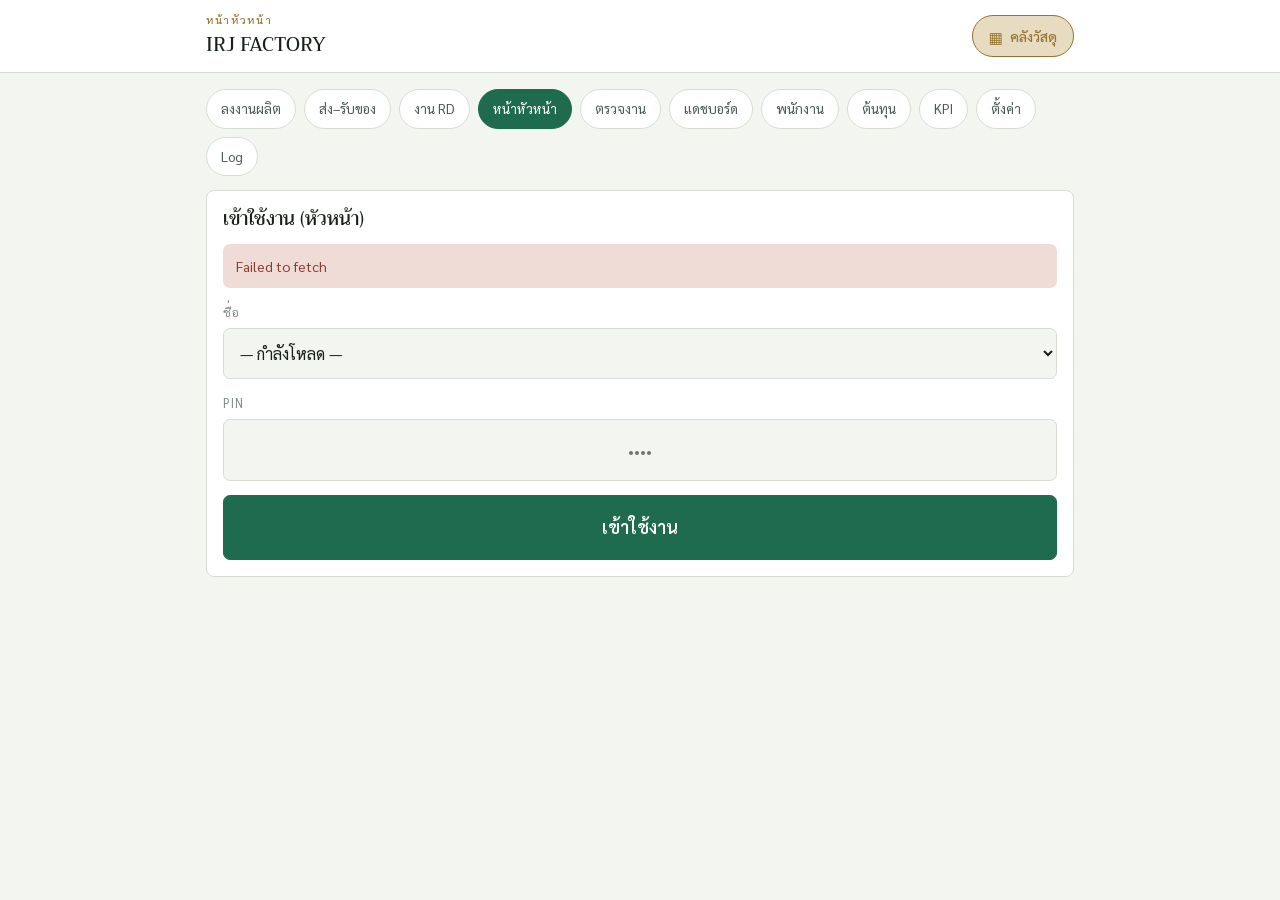
==== admin.html @ 128adb00 "v41: หน้าวิธีใช้ ส่ง–รับของ สำหรับพนักงาน + ปุ่มชัตเตอร์อยู่กลางจอ" ====
<!doctype html>
<html lang="th">
<head>
<meta charset="utf-8">
<meta name="viewport" content="width=device-width,initial-scale=1,viewport-fit=cover">
<meta name="theme-color" content="#1E6B4F">
<title>หน้าหัวหน้า — โรงงานหยก</title>
<link rel="preconnect" href="https://fonts.googleapis.com">
<link rel="preconnect" href="https://fonts.gstatic.com" crossorigin>
<link rel="stylesheet" href="https://fonts.googleapis.com/css2?family=Trirong:wght@400;500;600&family=Sarabun:wght@300;400;500;600&display=swap">
<link rel="stylesheet" href="app.css?v=41">
<style>
  .lot{padding:14px 0;border-top:1px solid var(--line-2)}
  .lot:first-child{border-top:0}
  .lot-top{display:flex;gap:10px;align-items:baseline;justify-content:space-between;flex-wrap:wrap}
  .lot-code{font-family:var(--display);font-size:18px;font-weight:600}
  .lot-sub{font-size:13.5px;color:var(--ink-2)}
  .lot-nums{display:flex;gap:16px;flex-wrap:wrap;font-size:13.5px;color:var(--ink-2);margin-top:6px}
  .lot-nums b{color:var(--ink);font-weight:600;font-variant-numeric:tabular-nums}
  .lot-nums .bad b{color:var(--alert)}
  .lot-actions{display:flex;gap:8px;margin-top:10px}
  .nav{display:flex;gap:8px;flex-wrap:wrap;margin-bottom:14px}
  .nav a{
    padding:8px 14px;border:1px solid var(--line);border-radius:999px;
    text-decoration:none;color:var(--ink-2);font-size:13.5px;background:var(--surface);
  }
  .nav a.on{background:var(--jade);border-color:var(--jade);color:var(--on-jade)}
</style>
</head>
<body>

<header class="topbar">
  <div class="topbar-in">
    <div class="brand">
      <span class="eyebrow">หน้าหัวหน้า</span>
      <span class="nm" id="factory">โรงงานหยก</span>
    </div>
    <div class="who" id="who" hidden>
      <span><b id="who-name"></b></span>
      <button class="btn btn-sm btn-ghost" id="logout" type="button">ออก</button>
    </div>
  </div>
</header>

<main class="wrap">
  <nav class="nav">
    <a href="index.html">ลงงานผลิต</a>
    <a href="admin.html" class="on">หน้าหัวหน้า</a>
    <a href="review.html">ตรวจงาน</a>
    <a href="dashboard.html">แดชบอร์ด</a>
    <a href="people.html">พนักงาน</a>
    <a href="cost.html">ต้นทุน</a>
    <a href="manage.html">ตั้งค่า</a>
    <a href="log.html">Log</a>
  </nav>

  <section id="login" class="card">
    <h2>เข้าใช้งาน (หัวหน้า)</h2>
    <div class="msg err" id="login-msg" hidden></div>
    <div class="field">
      <label for="l-name">ชื่อ</label>
      <select id="l-name"><option value="">— กำลังโหลด —</option></select>
    </div>
    <div class="field">
      <label for="l-pin">PIN</label>
      <input id="l-pin" type="password" inputmode="numeric" placeholder="••••">
    </div>
    <button class="btn btn-primary btn-lg" id="l-go" type="button">เข้าใช้งาน</button>
  </section>

  <section id="app" hidden>
    <div class="card">
      <h2>เปิดล็อตงานใหม่</h2>
      <div class="msg" id="open-msg" hidden></div>
      <div class="field">
        <label for="n-prod">สินค้า</label>
        <div class="two" style="margin-bottom:8px">
          <select id="n-color"><option value="">— ทุกสี —</option></select>
          <select id="n-jade"><option value="">— หยกทุกชนิด —</option></select>
        </div>
        <select id="n-origin" style="margin-bottom:8px"><option value="">— ทุกแหล่งที่มา —</option></select>
        <select id="n-prod"></select>
        <span class="hint" id="n-count"></span>
      </div>
      <div class="two">
        <div class="field">
          <label for="n-qty">จำนวนที่ปล่อยเข้าสาย (ชิ้น)</label>
          <input id="n-qty" type="number" inputmode="numeric" min="1" step="1">
        </div>
        <div class="field">
          <label for="n-open">วันที่เริ่มล็อต</label>
          <input id="n-open" type="date">
        </div>
      </div>
      <p class="hint" style="margin:-6px 0 14px">ปกติเป็นวันนี้ — ถ้าเป็นล็อตเก่าที่เพิ่งเอามาบันทึก ให้ใส่วันที่เริ่มทำจริง รหัสล็อตจะอิงเดือนนั้น</p>
      <div class="field">
        <label for="n-due">กำหนดส่ง (ถ้ามี)</label>
        <input id="n-due" type="date">
      </div>
      <div class="field">
        <label for="n-note">หมายเหตุ</label>
        <input id="n-note" type="text" placeholder="เช่น ออร์เดอร์ลูกค้ารายไหน">
      </div>
      <button class="btn btn-primary btn-lg" id="n-go" type="button">เปิดล็อต</button>
    </div>

    <div class="card">
      <div style="display:flex;gap:10px;align-items:baseline;justify-content:space-between;flex-wrap:wrap;margin-bottom:8px">
        <h2 style="margin:0">ล็อตงาน</h2>
        <div class="tabs" style="margin:0;flex:0 0 auto">
          <button class="tab" id="t-open" aria-selected="true" type="button">กำลังทำ</button>
          <button class="tab" id="t-closed" aria-selected="false" type="button">ปิดแล้ว</button>
        </div>
      </div>
      <div class="msg" id="lot-msg" hidden></div>
      <div id="lots"><p class="hint">กำลังโหลด…</p></div>
    </div>

    <div class="card">
      <h2>รีเซ็ต PIN พนักงาน</h2>
      <div class="msg" id="pin-msg" hidden></div>
      <div class="two">
        <div class="field">
          <label for="s-target">พนักงาน</label>
          <select id="s-target"></select>
        </div>
        <div class="field">
          <label for="s-pin">PIN ใหม่</label>
          <input id="s-pin" type="password" inputmode="numeric" autocomplete="new-password" placeholder="อย่างน้อย 4 ตัว ไม่ใช่ 1234">
        </div>
      </div>
      <button class="btn" id="s-go" type="button">ตั้ง PIN ใหม่</button>
    </div>

    <div class="card">
      <h2>ดาวน์โหลดข้อมูล</h2>
      <div class="msg" id="e-msg" hidden></div>
      <p class="hint" style="margin-bottom:12px">
        ได้ไฟล์ Excel สรุปการผลิต 10 ชีต — สรุป · รายวัน · รายคน · รายขั้นตอน ·
        รายสินค้า · รายล็อต · CNC · เครื่องจักร · ต้นทุนรายเดือน · ข้อมูลดิบ
        มีสูตรในไฟล์ เอาไปทำ Pivot ต่อได้เลย
      </p>
      <div class="two">
        <div class="field"><label for="e-from">ตั้งแต่</label><input id="e-from" type="date"></div>
        <div class="field"><label for="e-to">ถึง</label><input id="e-to" type="date"></div>
      </div>
      <div style="display:flex;gap:8px;flex-wrap:wrap;margin-bottom:12px">
        <button class="btn btn-sm btn-ghost" data-erange="month" type="button">เดือนนี้</button>
        <button class="btn btn-sm btn-ghost" data-erange="3" type="button">3 เดือนล่าสุด</button>
        <button class="btn btn-sm btn-ghost" data-erange="year" type="button">ปีนี้</button>
        <button class="btn btn-sm btn-ghost" data-erange="all" type="button">ทั้งหมด</button>
      </div>
      <button class="btn btn-primary" id="e-go" type="button">ดาวน์โหลด Excel สรุปการผลิต</button>
      <p class="hint" style="margin-top:10px">
        ไฟล์นี้มีค่าแรงและต้นทุนอยู่ด้วย — หัวหน้าเท่านั้นที่โหลดได้ ·
        ตัวเลขไม่นับงานที่ถูกตีกลับ
      </p>

      <h2 style="margin-top:26px">รายงานส่ง–รับของ (Word)</h2>
      <div class="msg" id="w-msg" hidden></div>
      <p class="hint" style="margin-bottom:12px">
        ไฟล์ Word A4 จัดหน้าพร้อมพิมพ์ — สรุปจำนวนของหาย · คู่ส่ง–รับที่หายบ่อย ·
        ตารางใบส่งมอบทุกใบเรียงตามเวลา · และใบที่มีปัญหาแยกไว้พร้อมรูปหลักฐานตอนส่งกับตอนรับ
        ใช้ช่วงวันที่เดียวกับด้านบน
      </p>
      <div style="display:flex;gap:8px;flex-wrap:wrap;align-items:center">
        <button class="btn btn-primary" id="w-go" type="button">ดาวน์โหลด Word ส่ง–รับของ</button>
        <label class="hint" style="display:flex;gap:6px;align-items:center">
          <input type="checkbox" id="w-pics" checked> แนบรูปหลักฐาน
        </label>
      </div>
      <p class="hint" style="margin-top:10px">
        แนบรูปทุกใบไฟล์จะใหญ่ (ราว 60–120 KB ต่อรูป) ถ้าช่วงยาวมากแล้วช้า
        ให้เอาเครื่องหมายถูกออก จะได้เฉพาะตาราง
      </p>
    </div>
  </section>
</main>

<script src="config.js?v=41"></script>
<script src="api.js?v=41"></script>
<script>
(function () {
  "use strict";
  var $ = function (id) { return document.getElementById(id); };
  var J = window.JADE;
  var boot = null, lotFilter = "open";

  $("factory").textContent = J.factory;

  function loadBoot() {
    return J.rpc("app_bootstrap").then(function (d) {
      boot = d;
      var sup = d.employees.filter(function (e) { return e.role === "supervisor"; });
      $("l-name").innerHTML = '<option value="">— เลือกชื่อ —</option>' +
        (sup.length ? sup : d.employees).map(function (e) {
          return '<option value="' + J.esc(e.name) + '">' + J.esc(e.name) + "</option>";
        }).join("");
      allProducts = d.products || [];
      fillAttr("n-color",  "color",  "— ทุกสี —",           d.attrs || []);
      fillAttr("n-jade",   "jade",   "— หยกทุกชนิด —",      d.attrs || []);
      fillAttr("n-origin", "origin", "— ทุกแหล่งที่มา —",   d.attrs || []);
      filterProducts();
      $("s-target").innerHTML = d.employees.map(function (e) {
        return '<option value="' + J.esc(e.name) + '">' + J.esc(e.name) + "</option>";
      }).join("");
      var saved = J.me.get();
      if (saved.name) $("l-name").value = saved.name;
    });
  }

  function enterApp() {
    $("login").hidden = true;
    $("app").hidden = false;
    $("who").hidden = false;
    $("who-name").textContent = J.me.get().name;
    var d = new Date();
    $("n-open").value = J.today();
    $("e-to").value = J.today();
    $("e-from").value = J.monthsAgo(1);
    loadLots();
  }

  $("l-go").addEventListener("click", function () {
    var name = $("l-name").value, pin = $("l-pin").value;
    if (!name || !pin) { J.msg($("login-msg"), "เลือกชื่อและใส่ PIN", "err"); return; }
    $("l-go").disabled = true;
    J.rpc("sup_lots", { p_name: name, p_pin: pin, p_status: "all" }).then(function () {
      J.me.set(name, pin, "supervisor");
      enterApp();
    }).catch(function (err) {
      J.msg($("login-msg"), err.message, "err");
    }).then(function () { $("l-go").disabled = false; });
  });
  $("l-pin").addEventListener("keydown", function (e) { if (e.key === "Enter") $("l-go").click(); });
  $("logout").addEventListener("click", function () { J.me.clear(); location.reload(); });

  /* ---------- เลือกสินค้าแบบไล่จากคุณสมบัติ ---------- */
  var allProducts = [];

  function fillAttr(id, kind, allLabel, attrs) {
    var names = attrs.filter(function (a) { return a.kind === kind; })
                     .map(function (a) { return a.name; });
    $(id).innerHTML = '<option value="">' + J.esc(allLabel) + "</option>" +
      names.map(function (n) { return '<option value="' + J.esc(n) + '">' + J.esc(n) + "</option>"; }).join("");
  }

  // ตัวกรองแต่ละช่องแคบลงตามช่องอื่นที่เลือกไว้แล้ว จะได้ไม่เจอชุดที่ไม่มีสินค้าเลย
  function matches(p, skip) {
    var c = $("n-color").value, j = $("n-jade").value, o = $("n-origin").value;
    if (skip !== "color"  && c && p.color  !== c) return false;
    if (skip !== "jade"   && j && p.jade   !== j) return false;
    if (skip !== "origin" && o && p.origin !== o) return false;
    return true;
  }

  function trim(id, kind) {
    var keep = $(id).value;
    var ok = {};
    allProducts.forEach(function (p) { if (matches(p, kind) && p[kind]) ok[p[kind]] = true; });
    Array.prototype.forEach.call($(id).options, function (op) {
      if (!op.value) return;
      op.disabled = !ok[op.value];
      op.textContent = op.value + (ok[op.value] ? "" : " (ไม่มีสินค้า)");
    });
    $(id).value = keep;
  }

  function filterProducts() {
    trim("n-color", "color"); trim("n-jade", "jade"); trim("n-origin", "origin");
    var list = allProducts.filter(function (p) { return matches(p, null); });
    var keep = $("n-prod").value;
    $("n-prod").innerHTML = '<option value="">— เลือกสินค้า —</option>' +
      list.map(function (p) {
        return '<option value="' + J.esc(p.code) + '">' + J.esc(p.code) + " · " + J.esc(p.name) +
          (p.jade ? " (" + J.esc(p.jade) + ")" : "") + "</option>";
      }).join("");
    $("n-prod").value = keep;
    $("n-count").textContent = list.length
      ? "ตรงเงื่อนไข " + list.length + " รายการ จากทั้งหมด " + allProducts.length
      : "ไม่มีสินค้าที่ตรงเงื่อนไขนี้ — ลองเอาตัวกรองออกบ้าง";
  }

  ["n-color", "n-jade", "n-origin"].forEach(function (id) {
    $(id).addEventListener("change", filterProducts);
  });

  /* ---------- เปิดล็อต ---------- */
  $("n-go").addEventListener("click", function () {
    var m = J.me.get();
    var prod = $("n-prod").value, qty = Number($("n-qty").value || 0);
    if (!prod) { J.msg($("open-msg"), "เลือกสินค้าก่อน", "err"); return; }
    if (!(qty > 0)) { J.msg($("open-msg"), "ใส่จำนวนที่ปล่อยเข้าสาย", "err"); return; }
    $("n-go").disabled = true;
    J.rpc("sup_open_lot", {
      p_name: m.name, p_pin: m.pin, p_product: prod, p_qty: qty,
      p_due: $("n-due").value || null, p_note: $("n-note").value || null,
      p_opened: $("n-open").value || null
    }).then(function (r) {
      var back = r.opened_at && r.opened_at !== J.today();
      J.msg($("open-msg"), "เปิดล็อต " + r.code + " แล้ว" +
        (back ? " — ย้อนหลังวันที่ " + J.thLong(r.opened_at) : " — แจ้งพนักงานได้เลย"), "ok");
      $("n-qty").value = ""; $("n-note").value = ""; $("n-due").value = "";
      $("n-open").value = J.today();
      lotFilter = "open"; setTab(); loadLots();
    }).catch(function (err) { J.msg($("open-msg"), err.message, "err"); })
      .then(function () { $("n-go").disabled = false; });
  });

  /* ---------- รายการล็อต ---------- */
  function setTab() {
    $("t-open").setAttribute("aria-selected", String(lotFilter === "open"));
    $("t-closed").setAttribute("aria-selected", String(lotFilter === "closed"));
  }
  $("t-open").addEventListener("click", function () { lotFilter = "open"; setTab(); loadLots(); });
  $("t-closed").addEventListener("click", function () { lotFilter = "closed"; setTab(); loadLots(); });

  function loadLots() {
    var m = J.me.get();
    J.rpc("sup_lots", { p_name: m.name, p_pin: m.pin, p_status: lotFilter }).then(function (list) {
      if (!list || !list.length) {
        $("lots").innerHTML = '<p class="hint">' +
          (lotFilter === "open" ? "ยังไม่มีล็อตที่กำลังทำอยู่" : "ยังไม่มีล็อตที่ปิดแล้ว") + "</p>";
        return;
      }
      $("lots").innerHTML = list.map(function (l) {
        var done = l.qty_opened ? Math.min(100, l.qc_passed / l.qty_opened * 100) : 0;
        var late = l.due_date && l.status === "open" && l.due_date < J.today();
        return '<div class="lot">' +
          '<div class="lot-top"><span class="withpic">' +
            (l.has_photo ? '<img class="lotpic" data-pic="' + J.esc(l.product_code) + '" alt="">' : "") +
            '<span class="txt"><span class="lot-code">' + J.esc(l.code) + "</span> " +
            '<span class="lot-sub">' + J.esc(l.product_code) + " · " + J.esc(l.product_name) +
            " · หยก" + J.esc(l.jade) + "</span><br>" +
            '<span class="lot-sub">เริ่ม ' + J.esc(J.thDate(l.opened_at)) + "</span></span></span>" +
            '<span class="chip ' + (l.status === "closed" ? "idle" : late ? "bad" : "ok") + '">' +
            (l.status === "closed" ? "ปิดแล้ว" : late ? "เลยกำหนดส่ง" : "กำลังทำ") + "</span></div>" +
          '<div class="lot-nums">' +
            "<span>เปิด <b>" + J.nf.format(l.qty_opened) + "</b> ชิ้น</span>" +
            "<span>ผ่าน QC <b>" + J.nf.format(l.qc_passed) + "</b></span>" +
            '<span class="bad">เสีย <b>' + J.nf.format(l.total_bad) + "</b></span>" +
            "<span>อยู่ในสาย <b>" + J.nf.format(l.wip) + "</b></span>" +
            (l.last_step ? "<span>ล่าสุด: <b>" + J.esc(l.last_step) + "</b> " + J.thDate(l.last_date) + "</span>" : "") +
            (l.due_date ? "<span>กำหนดส่ง <b>" + J.thDate(l.due_date) + "</b></span>" : "") +
          "</div>" +
          '<span class="bar"><i style="width:' + done.toFixed(1) + '%"></i></span>' +
          (l.note ? '<p class="hint" style="margin:8px 0 0">' + J.esc(l.note) + "</p>" : "") +
          '<div class="lot-actions">' +
            '<button class="btn btn-sm" data-fix="' + J.esc(l.code) + '" type="button">แก้ล็อต</button> ' +
            '<button class="btn btn-sm ' + (l.status === "open" ? "btn-danger" : "") +
            '" data-toggle="' + J.esc(l.code) + '" data-reopen="' + (l.status === "closed") +
            '" type="button">' + (l.status === "open" ? "ปิดล็อต" : "เปิดล็อตใหม่") + "</button></div>" +
          '<div class="edt" data-edt="' + J.esc(l.code) + '" hidden></div>' +
          "</div>";
      }).join("");
      // รูปสินค้าของล็อต ต้องโหลดหลังวาดรายการเสร็จ ไม่ใช่ตอนเปิดหน้า
      Array.prototype.forEach.call($("lots").querySelectorAll("[data-pic]"), function (im) {
        J.setPhoto(im, im.dataset.pic, true);
      });
      Array.prototype.forEach.call($("lots").querySelectorAll("[data-fix]"), function (b) {
        b.addEventListener("click", function () { openLotFix(b.dataset.fix, list); });
      });
      Array.prototype.forEach.call($("lots").querySelectorAll("[data-toggle]"), function (b) {
        b.addEventListener("click", function () {
          var reopen = b.dataset.reopen === "true";
          if (!reopen && !confirm("ปิดล็อต " + b.dataset.toggle + "? พนักงานจะลงงานล็อตนี้ไม่ได้อีก")) return;
          var mm = J.me.get();
          J.rpc("sup_close_lot", { p_name: mm.name, p_pin: mm.pin, p_lot: b.dataset.toggle, p_reopen: reopen })
            .then(function () { J.msg($("lot-msg"), reopen ? "เปิดล็อตใหม่แล้ว" : "ปิดล็อตแล้ว", "ok"); loadLots(); })
            .catch(function (err) { J.msg($("lot-msg"), err.message, "err"); });
        });
      });
    }).catch(function (err) { $("lots").innerHTML = '<p class="hint">' + J.esc(err.message) + "</p>"; });
  }

  /* ---------- แก้ / ลบล็อต ---------- */
  function openLotFix(code, list) {
    var l = list.filter(function (x) { return x.code === code; })[0];
    var box = $("lots").querySelector('[data-edt="' + code + '"]');
    if (!l || !box) return;
    if (!box.hidden) { box.hidden = true; return; }
    box.hidden = false;
    var used = (Number(l.qc_passed) || 0) + (Number(l.qc_pending) || 0) +
               (Number(l.total_bad) || 0) + (Number(l.bad_pending) || 0);
    box.innerHTML =
      '<div class="row2">' +
        '<div><label>จำนวนที่เปิดล็อต</label><input type="number" min="1" step="1" data-f="qty" value="' +
          (l.qty_opened || 0) + '"></div>' +
        '<div><label>กำหนดส่ง (เว้นว่าง = ไม่กำหนด)</label><input type="text" data-f="due" placeholder="วว/ดด/ปปปป" value="' +
          J.esc(l.due_date ? J.formatThai(l.due_date) : "") + '"></div>' +
      "</div>" +
      '<div class="row2" style="margin-top:9px">' +
        '<div><label>วันที่เริ่มล็อต</label><input type="text" data-f="open" placeholder="วว/ดด/ปปปป" value="' +
          J.esc(l.opened_at ? J.formatThai(l.opened_at) : "") + '"></div>' +
        '<div><label>หมายเหตุ</label><input type="text" data-f="note" value="' +
          J.esc(l.note || "") + '"></div>' +
      "</div>" +
      '<p class="hint" style="margin:8px 0 0">ล็อตนี้ผ่าน QC และเสียไปแล้วรวม ' + J.nf.format(used) +
        ' ชิ้น — ลดจำนวนต่ำกว่านี้ไม่ได้</p>' +
      '<div class="acts">' +
        '<button class="btn btn-sm btn-primary" data-save="1" type="button">บันทึก</button>' +
        '<button class="btn btn-sm btn-ghost" data-cancel="1" type="button">ยกเลิก</button>' +
        (used === 0
          ? '<button class="btn btn-sm btn-danger" data-del="1" type="button">ลบล็อตนี้ทิ้ง</button>'
          : '<span class="hint">ลบไม่ได้เพราะมีการลงงานแล้ว — ใช้ปิดล็อตแทน</span>') +
      "</div>";
    var f = function (n) { return box.querySelector('[data-f="' + n + '"]'); };
    box.querySelector("[data-cancel]").addEventListener("click", function () { box.hidden = true; });
    box.querySelector("[data-save]").addEventListener("click", function () {
      var dueRaw = f("due").value.trim();
      var due = dueRaw ? J.parseThai(dueRaw) : null;
      if (dueRaw && !due) { J.msg($("lot-msg"), "กำหนดส่งไม่ถูกต้อง — พิมพ์เป็น วว/ดด/ปปปป", "err"); return; }
      var openRaw = f("open").value.trim();
      var open = openRaw ? J.parseThai(openRaw) : null;
      if (!open) { J.msg($("lot-msg"), "วันที่เริ่มล็อตไม่ถูกต้อง — พิมพ์เป็น วว/ดด/ปปปป", "err"); return; }
      var m = J.me.get();
      J.rpc("sup_edit_lot", {
        p_name: m.name, p_pin: m.pin, p_code: code,
        p_qty: Number(f("qty").value || 0) || null,
        p_due: due, p_clear_due: !dueRaw,
        p_opened: open,
        p_note: f("note").value
      }).then(function () { J.msg($("lot-msg"), "แก้ล็อต " + code + " เรียบร้อย", "ok"); loadLots(); })
        .catch(function (err) { J.msg($("lot-msg"), err.message, "err"); });
    });
    var del = box.querySelector("[data-del]");
    if (del) del.addEventListener("click", function () {
      if (!confirm("ลบล็อต " + code + " ทิ้งถาวร?")) return;
      var m = J.me.get();
      J.rpc("sup_delete_lot", { p_name: m.name, p_pin: m.pin, p_code: code })
        .then(function () { J.msg($("lot-msg"), "ลบล็อต " + code + " แล้ว", "ok"); loadLots(); })
        .catch(function (err) { J.msg($("lot-msg"), err.message, "err"); });
    });
  }

  /* ---------- รีเซ็ต PIN ---------- */
  $("s-go").addEventListener("click", function () {
    var m = J.me.get();
    var t = $("s-target").value, p = $("s-pin").value;
    if (!t) { J.msg($("pin-msg"), "เลือกพนักงานก่อน", "err"); return; }
    if (p.length < 4) { J.msg($("pin-msg"), "PIN ต้องยาวอย่างน้อย 4 ตัว", "err"); return; }
    if (!confirm("ตั้ง PIN ใหม่ให้ " + t + "?\nPIN เดิมจะใช้ไม่ได้ทันที ต้องบอก PIN ใหม่ให้เขาด้วย")) return;
    J.rpc("sup_set_pin", { p_name: m.name, p_pin: m.pin, p_target: t, p_new_pin: p })
      .then(function () { $("s-pin").value = ""; J.msg($("pin-msg"), "ตั้ง PIN ใหม่ให้ " + t + " แล้ว", "ok"); })
      .catch(function (err) { J.msg($("pin-msg"), err.message, "err"); });
  });

  /* ---------- ดาวน์โหลดไฟล์ Excel สรุปการผลิต ---------- */
  var XLS_SRC = "xlsx.js?v=33";
  function needXlsx() {
    if (window.XLSXMini) return Promise.resolve();
    return new Promise(function (ok, no) {
      var s = document.createElement("script");
      s.src = XLS_SRC;
      s.onload = function () { window.XLSXMini ? ok() : no(new Error("โหลดตัวสร้างไฟล์ไม่สำเร็จ")); };
      s.onerror = function () { no(new Error("โหลดตัวสร้างไฟล์ไม่ได้ ลองเช็กอินเทอร์เน็ตแล้วกดใหม่")); };
      document.head.appendChild(s);
    });
  }

  Array.prototype.forEach.call(document.querySelectorAll("[data-erange]"), function (b) {
    b.addEventListener("click", function () {
      var kind = b.getAttribute("data-erange"), t = J.today();
      $("e-to").value = t;
      if (kind === "all") { $("e-from").value = ""; return; }
      if (kind === "month") { $("e-from").value = t.slice(0, 8) + "01"; return; }
      if (kind === "year") { $("e-from").value = t.slice(0, 4) + "-01-01"; return; }
      var d = new Date(t + "T00:00:00");
      d.setMonth(d.getMonth() - 3);
      $("e-from").value = d.toISOString().slice(0, 10);
    });
  });

  function thDay(iso) { return iso ? J.formatThai(iso) : "เริ่มใช้ระบบ"; }
  function thMonth(iso) {
    var M = ["ม.ค.", "ก.พ.", "มี.ค.", "เม.ย.", "พ.ค.", "มิ.ย.",
             "ก.ค.", "ส.ค.", "ก.ย.", "ต.ค.", "พ.ย.", "ธ.ค."];
    var p = String(iso).slice(0, 10).split("-");
    return M[+p[1] - 1] + " " + (+p[0] + 543);
  }

  function buildProdBook(d) {
    var X = window.XLSXMini;
    var H = function (v) { return { v: v, s: 2 }; };               // หัวตาราง
    var N = function (v) { return { v: Number(v) || 0, s: 4 }; };   // ทศนิยม
    var I = function (v) { return { v: Number(v) || 0, s: 7 }; };   // จำนวนเต็ม
    var L = function (v) { return { v: v, s: 5 }; };                // ป้ายตัวหนา
    var pct = function (g, b) {                                     // % ของเสีย
      return { f: "IFERROR(" + b + "/(" + g + "+" + b + "),0)", s: 6 };
    };
    var last = function (n) { return Math.max(n + 1, 2); };
    var sum = function (sheet, col, n) { return "SUM('" + sheet + "'!" + col + "2:" + col + n + ")"; };

    var daily = d.daily || [], people = d.people || [], steps = d.steps || [];
    var prods = d.products || [], lots = d.lots || [], machines = d.machines || [];
    var months = d.months || [], raw = d.raw || [], cnc = d.cnc || [];
    var dLast = last(daily.length), pLast = last(people.length);
    var lLast = last(lots.length), mLast = last(months.length), cLast = last(cnc.length);

    /* ---------- 1. สรุป ---------- */
    var dash = {
      name: "สรุป", cols: [{ w: 30 }, { w: 18 }, { w: 46 }],
      rows: [
        [{ v: "IRJ FACTORY — สรุปการผลิต", s: 1 }],
        [L("ช่วงข้อมูล"), thDay(d.all_time ? null : d.from) + " ถึง " + thDay(d.to)],
        [L("ออกไฟล์เมื่อ"), (d.made_at || "") + " โดย " + (d.made_by || "")],
        [],
        [{ v: "งานที่ทำได้", s: 5 }],
        [L("ชิ้นงานดี"), { f: sum("รายวัน", "C", dLast), s: 7 },
          "รวมทุกขั้นตอน — ชิ้นเดียวผ่านหลายขั้นจะถูกนับหลายครั้ง"],
        [L("ชิ้นงานเสีย"), { f: sum("รายวัน", "D", dLast), s: 7 }],
        [L("% ของเสีย"), pct("B6", "B7")],
        [L("ชั่วโมงงานผลิต"), { f: sum("รายวัน", "F", dLast), s: 4 }],
        [L("ชั่วโมงงาน RD"), { f: sum("รายวัน", "G", dLast), s: 4 }],
        [L("ชั่วโมงงานอื่น ๆ"), { f: sum("รายวัน", "H", dLast), s: 4 }],
        [L("ชิ้นดีต่อชั่วโมง"), { f: "IFERROR(B6/B9,0)", s: 4 }],
        [],
        [{ v: "คนและวัน", s: 5 }],
        [L("วันที่มีงานเข้า"), { f: "COUNT('รายวัน'!A2:A" + dLast + ")", s: 7 }],
        [L("คนที่ลงงาน"), { f: "COUNTA('รายคน'!A2:A" + pLast + ")", s: 7 }],
        [L("งานที่ยังรอตรวจ"), { f: sum("รายวัน", "J", dLast), s: 7 }],
        [],
        [{ v: "ล็อตและต้นทุน", s: 5 }],
        [L("ล็อตที่มีงานเดิน"), { f: "COUNTA('รายล็อต'!A2:A" + lLast + ")", s: 7 }],
        [L("ค่าหยกรวม"), { f: sum("รายล็อต", "O", lLast), s: 4 }],
        [L("ค่าแรงเข้าล็อต"), { f: sum("รายล็อต", "P", lLast), s: 4 }],
        [L("ค่าโสหุ้ยเข้าล็อต"), { f: sum("รายล็อต", "Q", lLast), s: 4 }],
        [L("ต้นทุนรวมของล็อต"), { f: "B21+B22+B23", s: 8 }],
        [L("ค่าแรงที่จ่ายจริง"), { f: sum("ต้นทุนรายเดือน", "B", mLast), s: 4 },
          "ค่าแรงรายวันทั้งโรงงาน ในเดือนที่อยู่ในช่วงนี้"],
        [],
        [{ v: "เครื่อง CNC", s: 5 }],
        [L("งานที่เข้าเครื่อง CNC"), { f: "COUNTA('CNC'!A2:A" + cLast + ")", s: 7 }],
        [L("ยังอยู่ในเครื่อง"), { f: "COUNTIF('CNC'!K2:K" + cLast + ",\"อยู่ในเครื่อง\")", s: 7 }],
        [L("เฉลี่ยวันต่องาน (ที่ออกแล้ว)"),
          { f: "IFERROR(AVERAGEIF('CNC'!K2:K" + cLast + ",\"ออกแล้ว\",'CNC'!J2:J" + cLast + "),0)", s: 4 }],
        [L("นานสุด (วัน)"), { f: "MAX('CNC'!J2:J" + cLast + ")", s: 7 },
          "งานที่ยังไม่ออก นับถึงวันที่เปิดไฟล์"],
        [],
        [{ v: "อ่านตัวเลขยังไง", s: 5 }],
        [null, null, "ทุกชีตไม่นับงานที่หัวหน้าตีกลับ"],
        [null, null, "ค่าแรงเข้าล็อต = ค่าแรงตรงตามเวลาที่ลง + ค่าแรงส่วนที่เหลือเฉลี่ยตามชั่วโมง"],
        [null, null, "โสหุ้ยคิดจากค่าโสหุ้ยต่อเดือน หารด้วยชั่วโมงงานทั้งเดือน (ตั้งที่หน้าต้นทุน)"],
        [null, null, "ชีตข้อมูลดิบคือบันทึกทีละรายการ เอาไปทำ Pivot เองได้"]
      ]
    };

    /* ---------- 2. รายวัน ---------- */
    var sDaily = {
      name: "รายวัน", freeze: 1,
      cols: [{ w: 12 }, { w: 12 }, { w: 10 }, { w: 10 }, { w: 10 }, { w: 12 },
             { w: 12 }, { w: 12 }, { w: 12 }, { w: 12 }],
      rows: [[H("วันที่"), H("จำนวนบันทึก"), H("ชิ้นดี"), H("ชิ้นเสีย"), H("% เสีย"),
              H("ชม. ผลิต"), H("ชม. RD"), H("ชม. อื่น"), H("คนที่ลงงาน"), H("รอตรวจ")]]
    };
    daily.forEach(function (x, i) {
      var r = i + 2;
      sDaily.rows.push([{ d: x.d }, I(x.entries), I(x.good), I(x.bad), pct("C" + r, "D" + r),
        N(x.prod_hours), N(x.rd_hours), N(x.other_hours), I(x.people), I(x.pending)]);
    });

    /* ---------- 3. รายคน ---------- */
    var sPeople = {
      name: "รายคน", freeze: 1,
      cols: [{ w: 18 }, { w: 14 }, { w: 12 }, { w: 12 }, { w: 10 }, { w: 10 }, { w: 12 },
             { w: 10 }, { w: 10 }, { w: 10 }, { w: 14 }, { w: 14 }, { w: 14 },
             { w: 14 }, { w: 16 }],
      rows: [[H("ชื่อ"), H("ตำแหน่ง"), H("วันที่ลงงาน"), H("ชม. ผลิต"), H("ชม. RD"),
              H("ชม. อื่น"), H("ชม. รวม"), H("ชิ้นดีสุทธิ"), H("ชิ้นเสีย"), H("% เสีย"),
              H("ชิ้นดี/ชม."), H("แก้ให้คนอื่น"), H("ถูกเอาไปแก้"),
              H("ค่าแรงต่อวัน"), H("ค่าแรงช่วงนี้")]]
    };
    people.forEach(function (x, i) {
      var r = i + 2;
      sPeople.rows.push([x.name, x.role, I(x.days), N(x.prod_hours), N(x.rd_hours), N(x.other_hours),
        { f: "D" + r + "+E" + r + "+F" + r, s: 4 }, I(x.good), I(x.bad),
        pct("H" + r, "I" + r), { f: "IFERROR(H" + r + "/D" + r + ",0)", s: 4 },
        I(x.rework_done), I(x.rework_taken),
        x.daily_wage == null ? "" : N(x.daily_wage),
        { f: "IFERROR(C" + r + "*N" + r + ",0)", s: 4 }]);
    });

    /* ---------- 4. รายขั้นตอน ---------- */
    var sSteps = {
      name: "รายขั้นตอน", freeze: 1,
      cols: [{ w: 18 }, { w: 22 }, { w: 12 }, { w: 12 }, { w: 10 }, { w: 10 },
             { w: 10 }, { w: 12 }, { w: 12 }],
      rows: [[H("แผนก"), H("ขั้นตอน"), H("จำนวนบันทึก"), H("ชั่วโมง"), H("ชิ้นดี"),
              H("ชิ้นเสีย"), H("% เสีย"), H("ชิ้นดี/ชม."), H("คนที่ทำ")]]
    };
    steps.forEach(function (x, i) {
      var r = i + 2;
      sSteps.rows.push([x.dept, x.step, I(x.entries), N(x.hours), I(x.good), I(x.bad),
        pct("E" + r, "F" + r), { f: "IFERROR(E" + r + "/D" + r + ",0)", s: 4 }, I(x.people)]);
    });

    /* ---------- 5. รายสินค้า ---------- */
    var sProd = {
      name: "รายสินค้า", freeze: 1,
      cols: [{ w: 12 }, { w: 30 }, { w: 14 }, { w: 12 }, { w: 12 }, { w: 8 }, { w: 12 },
             { w: 10 }, { w: 10 }, { w: 10 }, { w: 12 }, { w: 14 }, { w: 14 }],
      rows: [[H("รหัสสินค้า"), H("สินค้า"), H("ชนิดหยก"), H("สี"), H("แหล่ง"), H("ล็อต"),
              H("ยอดเปิดรวม"), H("ชิ้นดี"), H("ชิ้นเสีย"), H("% เสีย"), H("ชั่วโมง"),
              H("ต้นทุนมาตรฐาน"), H("ราคาขาย")]]
    };
    prods.forEach(function (x, i) {
      var r = i + 2;
      sProd.rows.push([x.code, x.name, x.jade, x.color || "", x.origin || "", I(x.lots),
        I(x.qty_opened), I(x.good), I(x.bad), pct("H" + r, "I" + r), N(x.hours),
        x.cost == null ? "" : N(x.cost), x.price == null ? "" : N(x.price)]);
    });

    /* ---------- 6. รายล็อต ---------- */
    var sLots = {
      name: "รายล็อต", freeze: 1,
      cols: [{ w: 14 }, { w: 10 }, { w: 12 }, { w: 28 }, { w: 14 }, { w: 12 }, { w: 12 },
             { w: 12 }, { w: 10 }, { w: 10 }, { w: 10 }, { w: 18 }, { w: 12 }, { w: 10 },
             { w: 12 }, { w: 14 }, { w: 12 }, { w: 14 }, { w: 14 }, { w: 10 },
             { w: 10 }, { w: 22 }, { w: 16 }, { w: 14 }],
      rows: [[H("ล็อต"), H("สถานะ"), H("รหัสสินค้า"), H("สินค้า"), H("ชนิดหยก"),
              H("เปิดเมื่อ"), H("กำหนดส่ง"), H("ยอดเปิด"), H("ผ่าน QC"), H("ของเสีย"),
              H("คงค้าง"), H("ขั้นล่าสุด"), H("ล่าสุดเมื่อ"), H("ชั่วโมง"),
              H("ค่าหยก"), H("ค่าแรง"), H("โสหุ้ย"), H("ต้นทุนรวม"),
              H("ต้นทุนต่อชิ้น"), H("% เสีย"), H("งาน CNC"),
              H("วัน CNC (เข้าครั้งแรก→ออกครั้งสุดท้าย)"), H("วัน-เครื่อง CNC รวม"),
              H("ยังอยู่ในเครื่อง")]]
    };
    lots.forEach(function (x, i) {
      var r = i + 2;
      sLots.rows.push([x.code, x.status === "open" ? "เปิดอยู่" : "ปิดแล้ว",
        x.product_code, x.product_name, x.jade,
        { d: x.opened_at }, x.due_date ? { d: x.due_date } : "",
        I(x.qty_opened), I(x.pieces), I(x.defects), I(x.wip),
        x.last_step || "", x.last_date ? { d: x.last_date } : "", N(x.hours),
        N(x.material), N(x.labour), N(x.overhead),
        { f: "O" + r + "+P" + r + "+Q" + r, s: 4 },
        { f: "IFERROR(R" + r + "/I" + r + ",0)", s: 4 },
        pct("I" + r, "J" + r),
        I(x.cnc_jobs), x.cnc_jobs ? I(x.cnc_span) : "", x.cnc_jobs ? I(x.cnc_days) : "",
        x.cnc_open ? I(x.cnc_open) : ""]);
    });

    /* ---------- 7. เครื่องจักร ---------- */
    var sMach = {
      name: "เครื่องจักร", freeze: 1,
      cols: [{ w: 20 }, { w: 14 }, { w: 12 }, { w: 12 }, { w: 10 }, { w: 10 },
             { w: 12 }, { w: 16 }],
      rows: [[H("เครื่อง"), H("ชนิด"), H("จำนวนบันทึก"), H("ชั่วโมงคน"), H("ชิ้นดี"),
              H("ชิ้นเสีย"), H("งาน CNC"), H("วันอยู่ในเครื่องรวม")]]
    };
    machines.forEach(function (x) {
      sMach.rows.push([x.name, x.kind || "", I(x.entries), N(x.hours), I(x.good),
        I(x.bad), I(x.cnc_jobs), I(x.cnc_days)]);
    });

    /* ---------- CNC งานละแถว ---------- */
    var sCnc = {
      name: "CNC", freeze: 1,
      cols: [{ w: 14 }, { w: 12 }, { w: 26 }, { w: 18 }, { w: 14 }, { w: 14 }, { w: 14 },
             { w: 14 }, { w: 14 }, { w: 12 }, { w: 14 }, { w: 10 }, { w: 10 }],
      rows: [[H("ล็อต"), H("รหัสสินค้า"), H("สินค้า"), H("ขั้นตอน"), H("เครื่อง"),
              H("คนเอาเข้า"), H("คนเอาออก"), H("วันเข้าเครื่อง"), H("วันออกจากเครื่อง"),
              H("จำนวนวัน"), H("สถานะ"), H("ชิ้นดี"), H("ชิ้นเสีย")]]
    };
    cnc.forEach(function (x, i) {
      var r = i + 2;
      sCnc.rows.push([x.lot, x.product_code, x.product, x.step, x.machine,
        x.put_in || "", x.took_out || "", { d: x.cnc_start }, x.cnc_end ? { d: x.cnc_end } : "",
        { f: "IF(I" + r + "=\"\",TODAY()-H" + r + ",I" + r + "-H" + r + ")", s: 7 },
        x.in_machine ? "อยู่ในเครื่อง" : "ออกแล้ว",
        x.in_machine ? "" : I(x.qty_good), x.in_machine ? "" : I(x.qty_bad)]);
    });

    /* ---------- 8. ต้นทุนรายเดือน ---------- */
    var sMon = {
      name: "ต้นทุนรายเดือน", freeze: 1,
      cols: [{ w: 14 }, { w: 16 }, { w: 10 }, { w: 10 }, { w: 14 }, { w: 16 }, { w: 12 },
             { w: 16 }, { w: 14 }, { w: 16 }, { w: 14 }, { w: 14 }],
      rows: [[H("เดือน"), H("ค่าแรงจ่ายจริง"), H("คน-วัน"), H("จำนวนคน"), H("วันโรงงานเปิด"),
              H("ค่าแรงเข้างานตรง"), H("ชม. ผลิต"), H("ค่าแรงส่วนที่เหลือ"),
              H("เฉลี่ยต่อ ชม."), H("% ลงงานครอบคลุม"), H("ชม. ฐานโสหุ้ย"), H("โสหุ้ย/ชม.")]]
    };
    months.forEach(function (x) {
      sMon.rows.push([thMonth(x.ym), N(x.wage_paid), I(x.man_days), I(x.head_count),
        I(x.work_days), N(x.wage_direct), N(x.prod_hours), N(x.wage_rest),
        N(x.spread_rate), x.covered_pct == null ? "" : N(x.covered_pct),
        N(x.base_hours), N(x.overhead_rate)]);
    });

    /* ---------- 9. ข้อมูลดิบ ---------- */
    var sRaw = {
      name: "ข้อมูลดิบ", freeze: 1,
      cols: [{ w: 12 }, { w: 10 }, { w: 14 }, { w: 14 }, { w: 12 }, { w: 28 }, { w: 14 },
             { w: 20 }, { w: 16 }, { w: 16 }, { w: 10 }, { w: 10 }, { w: 8 }, { w: 8 },
             { w: 10 }, { w: 10 }, { w: 12 }, { w: 12 }, { w: 14 }, { w: 30 }, { w: 18 }, { w: 10 }],
      rows: [[H("วันที่"), H("ประเภท"), H("ล็อต"), H("โครงการ RD"), H("รหัสสินค้า"),
              H("สินค้า"), H("ชนิดหยก"), H("ขั้นตอน"), H("พนักงาน"), H("เครื่อง"),
              H("ชิ้นดี"), H("ชิ้นเสีย"), H("เริ่ม"), H("เสร็จ"), H("นาที"), H("ชั่วโมง"),
              H("เริ่ม CNC"), H("เสร็จ CNC"), H("สถานะตรวจ"), H("หมายเหตุ"), H("บันทึกเมื่อ"),
              H("วัน CNC")]]
    };
    raw.forEach(function (x, i) {
      var r = i + 2;
      sRaw.rows.push([{ d: x.work_date }, x.category, x.lot, x.rd, x.product_code, x.product,
        x.jade, x.step, x.employee, x.machine, I(x.qty_good), I(x.qty_bad),
        x.t_start || "", x.t_end || "", x.minutes == null ? "" : I(x.minutes), N(x.hours),
        x.cnc_start ? { d: x.cnc_start } : "", x.cnc_end ? { d: x.cnc_end } : "",
        x.review, x.note, x.created_at,
        x.cnc_start ? { f: "IF(R" + r + "=\"\",TODAY()-Q" + r + ",R" + r + "-Q" + r + ")", s: 7 } : ""]);
    });

    return X.build([dash, sDaily, sPeople, sSteps, sProd, sLots, sCnc, sMach, sMon, sRaw]);
  }

  /* ---------- รายงาน Word: ส่ง–รับของ / ไล่ของหาย ---------- */
  var DOCX_SRC = "docx.js?v=41";
  function needDocx() {
    if (window.DOCXMini) return Promise.resolve();
    return new Promise(function (ok, no) {
      var s = document.createElement("script");
      s.src = DOCX_SRC;
      s.onload = function () { window.DOCXMini ? ok() : no(new Error("โหลดตัวสร้างไฟล์ Word ไม่สำเร็จ")); };
      s.onerror = function () { no(new Error("โหลดตัวสร้างไฟล์ Word ไม่ได้ ลองเช็กอินเทอร์เน็ตแล้วกดใหม่")); };
      document.head.appendChild(s);
    });
  }

  function thDay(iso) {
    if (!iso) return "—";
    var p = String(iso).slice(0, 10).split("-");
    return p.length === 3 ? p[2] + "/" + p[1] + "/" + (Number(p[0]) + 543) : iso;
  }
  // ใบที่หัวหน้าต้องตามต่อ = นับไม่ตรง หรือส่งไปแล้วเกิน 24 ชม. ยังไม่มีใครรับ
  // ใบที่เพิ่งส่งไปเมื่อกี้ยังไม่ถือว่ามีปัญหา ไม่งั้นรายงานจะเต็มไปด้วยของที่กำลังเดินอยู่
  function needsChase(r) {
    return r.status === "mismatch" ||
           (r.status === "sent" && Number(r.hours) >= 24);
  }
  function statusTxt(r) {
    if (r.status === "sent") return "ยังไม่มีใครรับ";
    if (r.status === "cancelled") return "ยกเลิก";
    if (r.status === "mismatch") return Number(r.gap) > 0
      ? "ขาด " + J.nf.format(r.gap) : "เกิน " + J.nf.format(-r.gap);
    return "ครบ";
  }

  // ดึงรูปทีละไม่เกิน 40 ใบ ตามที่ฝั่งฐานข้อมูลจำกัดไว้
  function fetchPics(m, ids) {
    var byId = {};
    var chunks = [];
    for (var i = 0; i < ids.length; i += 40) chunks.push(ids.slice(i, i + 40));
    return chunks.reduce(function (chain, part, i) {
      return chain.then(function () {
        J.msg($("w-msg"), "กำลังโหลดรูป " + (i + 1) + "/" + chunks.length + "…", "ok");
        return J.rpc("sup_handoff_photos", { p_name: m.name, p_pin: m.pin, p_ids: part })
          .then(function (ps) {
            (ps || []).forEach(function (x) {
              (byId[x.id] = byId[x.id] || []).push(x);
            });
          });
      });
    }, Promise.resolve()).then(function () { return byId; });
  }

  function buildHandoffDoc(d, pics, range) {
    var D = window.DOCXMini;
    var sm = d.summary || {}, moves = d.moves || [], pairs = d.by_pair || [];
    var doc = D.doc({
      header: J.factory + " · รายงานการส่งมอบงานระหว่างขั้นตอน",
      footer: "ออกเมื่อ " + thDay(J.today())
    });

    doc.title("รายงานส่ง–รับของ / ไล่ของหาย",
      J.factory + "  ·  ช่วง " + thDay(range.from) + " – " + thDay(range.to) +
      "  ·  ออกรายงาน " + thDay(J.today()));

    var lost = Number(sm.lost) || 0, open = Number(sm.unresolved) || 0, stuck = Number(sm.stuck) || 0;
    doc.cards([
      { label: "ใบส่งมอบทั้งหมด", value: J.nf.format(sm.sent || 0), note: "ใบ" },
      { label: "ของหายสะสม", value: J.nf.format(lost), note: "ชิ้น", bad: lost > 0 },
      { label: "ใบที่นับไม่ตรง", value: J.nf.format(sm.mismatch || 0),
        note: open ? "ยังไม่เคลียร์ " + open + " ใบ" : "เคลียร์หมดแล้ว", bad: open > 0 },
      { label: "ค้างทางเกิน 24 ชม.", value: J.nf.format(stuck), note: "ใบ", warn: stuck > 0 }
    ]);

    var head = lost > 0
      ? "ช่วงนี้ของหายระหว่างส่งมอบรวม " + J.nf.format(lost) + " ชิ้น จากใบที่นับไม่ตรง " +
        J.nf.format(sm.mismatch || 0) + " ใบ" +
        (open ? " ยังไม่ได้เคลียร์ " + open + " ใบ" : "")
      : "ช่วงนี้ไม่มีของหายระหว่างส่งมอบ ทุกใบที่มีคนรับนับได้ตรงกับที่ส่ง";
    if (stuck > 0) {
      head += " และมีของที่ส่งออกไปแล้วเกิน 24 ชั่วโมงยังไม่มีใครกดรับ " +
        J.nf.format(stuck) + " ใบ ควรตามหาว่าของอยู่ที่ไหน";
    }
    doc.p(head, { size: 11 });

    /* ---- คู่ส่ง–รับ ---- */
    if (pairs.length) {
      doc.h2("สรุปรายคู่ส่ง–รับ");
      doc.p("เรียงจากคู่ที่ของหายมากที่สุด ช่องที่เป็นสีแดงคือคู่ที่มีของหาย",
        { size: 9.5, color: "6B7A72", after: 120 });
      doc.table({
        head: ["คนส่ง", "ผู้รับ / จุดพัก", "ครั้ง", "ส่งไป", "รับได้", "หาย"],
        widths: [22, 30, 10, 13, 13, 12],
        align: ["l", "l", "r", "r", "r", "r"],
        badRow: function (r) { return Number(String(r[5]).replace(/,/g, "")) > 0; },
        rows: pairs.map(function (r) {
          return [r.from_name, r.to_name, J.nf.format(r.moves),
                  J.nf.format(r.sent), J.nf.format(r.recv),
                  Number(r.lost) ? J.nf.format(r.lost) : "—"];
        })
      });
    }

    /* ---- ใบส่งมอบทุกใบ ---- */
    doc.h2("ใบส่งมอบทั้งหมด เรียงตามเวลา");
    if (!moves.length) {
      doc.p("ไม่มีใบส่งมอบในช่วงนี้", { size: 11, color: "6B7A72" });
    } else {
      doc.table({
        head: ["เวลาส่ง", "ล็อต", "หลังขั้น", "จาก", "ถึง", "ส่ง", "รับ", "ผล", "ชม."],
        widths: [11, 11, 14, 12, 16, 7, 7, 12, 10],
        align: ["l", "l", "l", "l", "l", "r", "r", "l", "r"],
        badRow: function (r, i) { return needsChase(moves[i]); },
        rows: moves.map(function (r) {
          return [r.sent_txt || "—", r.lot, r.step || "—", r.from_name, r.to_name,
                  J.nf.format(r.qty_sent),
                  r.qty_recv == null ? "—" : J.nf.format(r.qty_recv),
                  statusTxt(r), r.hours == null ? "—" : r.hours];
        })
      });
    }

    /* ---- ใบที่มีปัญหา + รูป ---- */
    var bad = moves.filter(needsChase);
    if (bad.length) {
      doc.pageBreak();
      doc.title("ใบที่ต้องตามต่อ",
        J.nf.format(bad.length) + " ใบ — นับได้ไม่ตรงกับที่ส่ง หรือส่งไปแล้วเกิน 24 ชม. ยังไม่มีใครรับ");

      bad.forEach(function (r, i) {
        if (i) doc.spacer(180);
        doc.h3((i + 1) + ". " + r.from_name + "  →  " + r.to_name +
               "   ·   ล็อต " + r.lot + (r.step ? "   ·   หลังขั้น " + r.step : ""));

        var rows = [
          ["ส่งเมื่อ", r.sent_txt || "—", "จำนวนที่ส่ง", J.nf.format(r.qty_sent) + " ชิ้น"],
          ["รับเมื่อ", r.recv_txt || "ยังไม่มีใครรับ",
           "นับได้", r.qty_recv == null ? "—" : J.nf.format(r.qty_recv) + " ชิ้น"],
          ["คนที่กดรับ", r.recv_name || "—",
           r.status === "sent" ? "ค้างมาแล้ว" : "ส่วนต่าง",
           r.status === "sent" ? (r.hours == null ? "—" : r.hours + " ชม.")
                               : (Number(r.gap) ? J.nf.format(r.gap) + " ชิ้น" : "ตรง")]
        ];
        doc.table({
          widths: [16, 34, 16, 34],
          align: ["l", "l", "l", "l"],
          rows: rows
        });

        if (r.note) doc.p([["คนส่งบันทึกไว้: ", { b: 1, size: 10 }], [r.note, { size: 10 }]], { size: 10 });
        if (r.gap_note) doc.p([["คนรับบันทึกไว้: ", { b: 1, size: 10 }], [r.gap_note, { size: 10 }]], { size: 10 });
        if (r.resolved) {
          doc.p([["หัวหน้าเคลียร์แล้ว: ", { b: 1, size: 10, color: "1E6B4F" }],
                 [(r.resolve_note || "") + (r.resolved_by ? "  (" + r.resolved_by + ")" : ""),
                  { size: 10, color: "1E6B4F" }]], { size: 10 });
        } else {
          doc.p("ยังไม่ได้เคลียร์", { size: 10, b: 1, color: "A03028" });
        }

        var ps = (pics && pics[r.id]) || [];
        if (ps.length) {
          doc.imageRow(ps.map(function (x) {
            return { data: x.data, ratio: x.ratio,
                     caption: (x.kind === "send" ? "ตอนส่ง" : "ตอนรับ") +
                              " · " + (x.by || "-") + " · " + x.at };
          }));
        } else {
          doc.p("— ไม่มีรูปหลักฐานในใบนี้ —", { size: 9.5, color: "6B7A72" });
        }

        doc.p("ข้อสรุป / สิ่งที่สั่งการ ...........................................................................",
          { size: 10, color: "8A968F", before: 60 });
      });
    }

    return doc.blob();
  }

  $("w-go").addEventListener("click", function () {
    var m = J.me.get(), from = $("e-from").value || null, to = $("e-to").value || J.today();
    if (from && from > to) { J.msg($("w-msg"), "วันเริ่มต้องไม่เกินวันสิ้นสุด", "err"); return; }
    var wantPics = $("w-pics").checked;
    $("w-go").disabled = true;
    J.msg($("w-msg"), "กำลังดึงข้อมูล…", "ok");
    var data = null;
    needDocx()
      .then(function () {
        return J.rpc("sup_handoffs", {
          p_name: m.name, p_pin: m.pin, p_from: from, p_to: to,
          p_lot: null, p_gap_only: false
        });
      })
      .then(function (d) {
        data = d;
        if (!(d.moves || []).length) throw new Error("ไม่มีใบส่งมอบในช่วงที่เลือก");
        if (!wantPics) return {};
        var ids = d.moves.filter(function (r) {
          return needsChase(r) && Number(r.photos);
        }).map(function (r) { return r.id; });
        return ids.length ? fetchPics(m, ids) : {};
      })
      .then(function (byId) {
        // อ่านสัดส่วนรูปก่อน จะได้วางลง Word แล้วไม่ยืด
        var all = [];
        Object.keys(byId).forEach(function (k) {
          byId[k].forEach(function (x) { all.push(x); });
        });
        if (!all.length) return byId;
        J.msg($("w-msg"), "กำลังจัดหน้า…", "ok");
        return Promise.all(all.map(function (x) {
          return window.DOCXMini.ratio(x.data).then(function (r) { x.ratio = r; });
        })).then(function () { return byId; });
      })
      .then(function (byId) {
        var range = (data.range || {});
        var nm = "IRJ-รายงานส่งรับของ-" + (range.to || J.today()) + ".docx";
        window.DOCXMini.save(buildHandoffDoc(data, byId, range), nm);
        var sm = data.summary || {};
        J.msg($("w-msg"), "ได้ไฟล์ " + nm + " แล้ว — ใบส่งมอบ " +
          J.nf.format(sm.sent || 0) + " ใบ · ของหาย " + J.nf.format(sm.lost || 0) +
          " ชิ้น · ใบที่ต้องตามต่อ " +
          J.nf.format((data.moves || []).filter(needsChase).length) + " ใบ", "ok");
      })
      .catch(function (err) { J.msg($("w-msg"), err.message, "err"); })
      .then(function () { $("w-go").disabled = false; });
  });

  $("e-go").addEventListener("click", function () {
    var m = J.me.get(), from = $("e-from").value || null, to = $("e-to").value || J.today();
    if (from && from > to) { J.msg($("e-msg"), "วันเริ่มต้องไม่เกินวันสิ้นสุด", "err"); return; }
    $("e-go").disabled = true;
    J.msg($("e-msg"), "กำลังดึงข้อมูล…", "ok");
    needXlsx()
      .then(function () {
        return J.rpc("sup_prod_export", { p_name: m.name, p_pin: m.pin, p_from: from, p_to: to });
      })
      .then(function (d) {
        if (!(d.raw || []).length) { J.msg($("e-msg"), "ไม่มีข้อมูลในช่วงที่เลือก", "err"); return; }
        var nm = "IRJ-สรุปการผลิต-" + (d.to || J.today()) + ".xlsx";
        window.XLSXMini.save(buildProdBook(d), nm);
        J.msg($("e-msg"), "ได้ไฟล์ " + nm + " แล้ว (บันทึก " + J.nf.format(d.raw.length) +
          " รายการ · " + J.nf.format((d.lots || []).length) + " ล็อต · " +
          J.nf.format((d.people || []).length) + " คน)", "ok");
      })
      .catch(function (err) { J.msg($("e-msg"), err.message, "err"); })
      .then(function () { $("e-go").disabled = false; });
  });

  /* ---------- เริ่ม ---------- */
  if (!J.configured()) {
    J.msg($("login-msg"), "ยังไม่ได้ตั้งค่า config.js — ใส่ PROJECT URL และ ANON KEY จาก Supabase ก่อน", "err");
  } else {
    loadBoot().then(function () {
      var m = J.me.get();
      if (m.name && m.pin && m.role === "supervisor") enterApp();
    }).catch(function (err) { J.msg($("login-msg"), err.message, "err"); });
  }
})();
</script>
</body>
</html>
---- app.css ----
/* ระบบสีและตัวอักษรร่วมของทุกหน้า — โรงงานหยก */
:root{
  --paper:#F3F5F0; --surface:#FFFFFF; --surface-2:#EAEFE8;
  --ink:#182019; --ink-2:#4C5A52; --ink-3:#7E8B83;
  --line:#D6DED4; --line-2:#E6EBE4;
  --jade:#1E6B4F; --jade-ink:#14503B; --jade-soft:#D2E4D8;
  --gold:#96742F; --gold-soft:#E7DCC2;
  --amber:#9C6714; --amber-soft:#F1E4C8;
  --alert:#8E3B2C; --alert-soft:#F0DCD7;
  --on-jade:#FFFFFF;
  --display:"Trirong","Noto Serif Thai",Georgia,serif;
  --body:"Sarabun","Noto Sans Thai",system-ui,-apple-system,"Segoe UI",sans-serif;
}
@media (prefers-color-scheme: dark){
  :root:not([data-theme="light"]){
    --paper:#0E1412; --surface:#161E1A; --surface-2:#1E2823;
    --ink:#E4EBE5; --ink-2:#AAB7AF; --ink-3:#7D8B83;
    --line:#2B352F; --line-2:#222B26;
    --jade:#77CBA0; --jade-ink:#9EDCBB; --jade-soft:#1D3529;
    --gold:#D3AE68; --gold-soft:#332914;
    --amber:#E2B366; --amber-soft:#382C14;
    --alert:#E09587; --alert-soft:#3A2420;
    --on-jade:#0E1412;
  }
}
:root[data-theme="dark"]{
  --paper:#0E1412; --surface:#161E1A; --surface-2:#1E2823;
  --ink:#E4EBE5; --ink-2:#AAB7AF; --ink-3:#7D8B83;
  --line:#2B352F; --line-2:#222B26;
  --jade:#77CBA0; --jade-ink:#9EDCBB; --jade-soft:#1D3529;
  --gold:#D3AE68; --gold-soft:#332914;
  --amber:#E2B366; --amber-soft:#382C14;
  --alert:#E09587; --alert-soft:#3A2420;
  --on-jade:#0E1412;
}

*{box-sizing:border-box}
[hidden]{display:none!important}
html{-webkit-text-size-adjust:100%}
body{
  margin:0;background:var(--paper);color:var(--ink);
  font-family:var(--body);font-size:16px;line-height:1.6;
  -webkit-font-smoothing:antialiased;
}
button,input,select,textarea{font:inherit;color:inherit}
h1,h2,h3{margin:0;font-family:var(--display);font-weight:500;line-height:1.3;text-wrap:balance}
a{color:var(--jade)}
:focus-visible{outline:2px solid var(--gold);outline-offset:2px}

.topbar{
  background:var(--surface);border-bottom:1px solid var(--line);
  position:sticky;top:0;z-index:20;
}
.topbar-in{
  max-width:900px;margin:0 auto;padding:12px 16px;
  display:flex;gap:12px;align-items:center;justify-content:space-between;
}
.brand{display:flex;flex-direction:column;gap:1px;min-width:0}
.brand .eyebrow{font-size:10.5px;letter-spacing:.16em;color:var(--gold);font-weight:500}
.brand .nm{font-family:var(--display);font-size:19px;font-weight:500;white-space:nowrap;overflow:hidden;text-overflow:ellipsis}
/* ปุ่มสลับไปอีกแอพ (คลังวัสดุ) — อยู่กลางแถบบนสุดของทุกหน้า */
.appsw{
  flex:none;display:inline-flex;gap:7px;align-items:center;text-decoration:none;
  padding:9px 16px;border-radius:999px;white-space:nowrap;
  background:var(--gold-soft);border:1px solid var(--gold);color:var(--gold);
  font-size:14px;font-weight:500;
}
.appsw:active{transform:translateY(1px)}
.appsw .ic{font-size:15px;line-height:1}
@media (max-width:520px){ .appsw{padding:8px 12px;font-size:13px} }
.who{display:flex;gap:8px;align-items:center;font-size:13.5px;color:var(--ink-2);flex:none}
.who b{color:var(--ink);font-weight:500}

.wrap{max-width:900px;margin:0 auto;padding:16px 16px 96px}
.card{background:var(--surface);border:1px solid var(--line);border-radius:8px;padding:16px}
.card + .card{margin-top:14px}
.card h2{font-size:19px;margin-bottom:12px}

.field{display:flex;flex-direction:column;gap:6px;margin-bottom:14px}
.field label{font-size:12.5px;letter-spacing:.06em;color:var(--ink-3)}
.field input,.field select,.field textarea{
  width:100%;padding:13px 12px;border:1px solid var(--line);border-radius:7px;
  background:var(--paper);color:var(--ink);font-size:16px;
}
.field textarea{min-height:64px;resize:vertical}
.field input[inputmode="numeric"]{font-size:21px;font-weight:600;text-align:center;font-variant-numeric:tabular-nums}
.field input[inputmode="numeric"]::placeholder{font-size:15px;font-weight:400;letter-spacing:0}
.two{display:grid;grid-template-columns:1fr 1fr;gap:12px}

.daterow{display:flex;gap:6px;align-items:stretch;flex-wrap:wrap}
.field .daterow input{
  flex:1 1 118px;min-width:0;padding-inline:8px;
  font-size:17px;font-weight:600;text-align:center;letter-spacing:.02em;
  font-variant-numeric:tabular-nums;
}
.field .daterow input::placeholder{font-size:14px;font-weight:400;letter-spacing:0}
.daterow .daybtn{flex:0 0 auto;padding:0 10px;font-size:12.5px;white-space:nowrap}
.datehint{display:block;margin-top:5px;font-size:12.5px;color:var(--jade);min-height:18px;line-height:1.4}
.datehint.bad{color:var(--amber)}
.field .daterow input.bad{border-color:var(--amber);color:var(--amber)}
.durnote{
  display:block;margin:-4px 0 14px;font-size:13px;color:var(--jade);
  font-variant-numeric:tabular-nums;min-height:19px;
}
.durnote.bad{color:var(--alert)}

.shots{display:flex;gap:8px;flex-wrap:wrap;margin-top:9px}
.shots .shot{position:relative;flex:none}
.shots .shot img{width:76px;height:76px;object-fit:cover;border-radius:6px;border:1px solid var(--line);display:block}
.shots .shot button{
  position:absolute;inset-block-start:-6px;inset-inline-end:-6px;
  width:24px;height:24px;border-radius:50%;border:1px solid var(--line);
  background:var(--surface);color:var(--alert);cursor:pointer;line-height:1;font-size:14px;padding:0;
}

.btn{
  display:inline-flex;align-items:center;justify-content:center;gap:8px;
  padding:13px 18px;border-radius:7px;border:1px solid var(--line);
  background:var(--surface);color:var(--ink);cursor:pointer;font-size:16px;
}
.btn:active{transform:translateY(1px)}
.btn-primary{background:var(--jade);border-color:var(--jade);color:var(--on-jade);font-weight:600}
.btn-lg{width:100%;padding:17px;font-size:18px}
.btn-sm{padding:7px 12px;font-size:13.5px;border-radius:6px}
.btn-ghost{background:transparent}
.btn-danger{color:var(--alert);border-color:var(--alert-soft);background:transparent}
.btn[disabled]{opacity:.5;cursor:not-allowed}

.tabs{display:flex;gap:8px;margin-bottom:14px}
.tab{
  flex:1;padding:11px;border-radius:7px;border:1px solid var(--line);
  background:transparent;color:var(--ink-2);cursor:pointer;font-size:15px;
}
.tab[aria-selected="true"]{background:var(--jade);border-color:var(--jade);color:var(--on-jade);font-weight:500}

.msg{padding:11px 13px;border-radius:7px;font-size:14px;margin-bottom:14px}
.msg.ok{background:var(--jade-soft);color:var(--jade-ink)}
.msg.err{background:var(--alert-soft);color:var(--alert)}
.msg.warn{background:var(--amber-soft);color:var(--amber)}
.msg[hidden]{display:none!important}

.hint{font-size:13px;color:var(--ink-3)}
.lotinfo{
  background:var(--surface-2);border-radius:7px;padding:11px 13px;margin-bottom:14px;
  font-size:13.5px;color:var(--ink-2);
}
.lotinfo b{color:var(--ink);font-weight:600;font-variant-numeric:tabular-nums}

.list{display:flex;flex-direction:column;gap:0}
.row{
  display:flex;gap:12px;align-items:flex-start;justify-content:space-between;
  padding:11px 0;border-top:1px solid var(--line-2);
}
.row:first-child{border-top:0}
.row .main{min-width:0}
.row .t{font-size:14.5px}
.row .s{font-size:12.5px;color:var(--ink-3);font-variant-numeric:tabular-nums}
.row .n{font-variant-numeric:tabular-nums;white-space:nowrap;font-size:14.5px}
.row .n i{font-style:normal;color:var(--alert);margin-inline-start:6px;font-size:13px}

.chip{font-size:11.5px;padding:2px 9px;border-radius:999px;display:inline-block;white-space:nowrap}
.chip.ok{background:var(--jade-soft);color:var(--jade-ink)}
.chip.warn{background:var(--amber-soft);color:var(--amber)}
.chip.bad{background:var(--alert-soft);color:var(--alert)}
.chip.idle{background:transparent;color:var(--ink-3);border:1px solid var(--line)}

.bar{display:block;height:8px;background:var(--surface-2);border-radius:4px;overflow:hidden;margin-top:5px}
.bar i{display:block;height:100%;background:var(--jade);border-radius:4px}

table{border-collapse:separate;border-spacing:0;width:100%;font-size:13.5px}
th,td{padding:8px 10px;text-align:start;border-bottom:1px solid var(--line-2);white-space:nowrap}
th{font-size:11.5px;letter-spacing:.06em;color:var(--ink-3);font-weight:500}
td.num,th.num{text-align:end;font-variant-numeric:tabular-nums}
.scroll{overflow-x:auto}

.queue{
  position:fixed;inset-block-end:14px;inset-inline:14px;z-index:30;
  background:var(--amber-soft);color:var(--amber);border-radius:8px;
  padding:11px 14px;font-size:13.5px;text-align:center;
}
.queue[hidden]{display:none!important}

.center{text-align:center}
.stack{display:flex;flex-direction:column;gap:10px}
.muted{color:var(--ink-3)}
@media (prefers-reduced-motion:reduce){*{transition:none!important}}

/* แถบเมนูหน้าอื่น — โผล่เฉพาะหัวหน้า */
.nav{display:flex;gap:8px;flex-wrap:wrap;margin-bottom:14px}
.nav a{padding:8px 14px;border:1px solid var(--line);border-radius:999px;text-decoration:none;
       color:var(--ink-2);font-size:13.5px;background:var(--surface)}
.nav a.on{background:var(--jade);border-color:var(--jade);color:var(--on-jade)}
.nav a{position:relative}
.nav a .dot{display:inline-block;margin-left:6px;min-width:18px;height:18px;padding:0 5px;
  border-radius:9px;background:var(--alert,#c0392b);color:#fff;
  font-size:11px;line-height:18px;font-weight:600;text-align:center;
  animation:jdot 1.4s ease-in-out infinite}
.nav[hidden]{display:none!important}

/* รูปสินค้าประจำล็อต */
.lotpic{
  width:56px;height:56px;flex:none;border-radius:7px;border:1px solid var(--line);
  background:var(--surface-2);object-fit:cover;display:block;
}
.lotpic.big{width:78px;height:78px;border-radius:8px}
.lotpic.sm{width:42px;height:42px;border-radius:6px}
.lotpic[hidden]{display:none!important}
.withpic{display:flex;gap:12px;align-items:flex-start}
.withpic .txt{flex:1;min-width:0}

/* กล่องแก้ไขในบรรทัด */
.edt{background:var(--surface-2);border-radius:8px;padding:12px;margin-top:9px}
.edt .row2{display:grid;grid-template-columns:repeat(auto-fit,minmax(120px,1fr));gap:10px}
.edt label{display:block;font-size:11.5px;color:var(--ink-3);margin-bottom:4px}
.edt input{width:100%;padding:9px 10px;border:1px solid var(--line);border-radius:6px;
           background:var(--paper);color:var(--ink);font-size:15px}
.edt .acts{display:flex;gap:8px;margin-top:10px;flex-wrap:wrap;align-items:center}
.edt[hidden]{display:none!important}

/* จุดแดงบนปุ่มสลับแอป: มีใบเบิกรออนุมัติกี่ใบ */
.appsw{position:relative}
.appsw .dot{
  position:absolute;top:-6px;right:-6px;min-width:18px;height:18px;padding:0 5px;
  border-radius:9px;background:var(--alert,#c0392b);color:#fff;
  font-size:11px;line-height:18px;font-weight:600;text-align:center;
  box-shadow:0 0 0 2px var(--bg,#111);animation:jdot 1.4s ease-in-out infinite}
@keyframes jdot{0%,100%{transform:scale(1)}50%{transform:scale(1.14)}}

/* ข้อความเด้งสั้น ๆ ตอนมีใบเบิกใหม่ */
#jade-toast{
  position:fixed;left:50%;bottom:-80px;transform:translateX(-50%);
  max-width:92vw;padding:11px 16px;border-radius:10px;
  background:var(--surface,#1b1b1b);color:var(--ink,#eee);
  border:1px solid var(--line,#333);box-shadow:0 8px 24px rgba(0,0,0,.35);
  font-size:14px;z-index:9999;opacity:0;transition:bottom .25s ease,opacity .25s ease;
  pointer-events:none}
#jade-toast.show{bottom:22px;opacity:1}

/* งานแก้: กล่องให้หัวหน้าเลือกว่าจะย้ายยอดไหม */
.rwk{margin:8px 0 4px;padding:8px 10px;border-radius:8px;
  background:color-mix(in srgb,var(--amber,#c98a00) 10%,transparent);
  border:1px solid color-mix(in srgb,var(--amber,#c98a00) 35%,transparent)}
.rwk .s{margin-bottom:6px}
.tabs.sm{gap:6px}
.tabs.sm .tab{padding:5px 10px;font-size:12.5px;border-radius:7px}

/* ---------- กล้องในแอป (บังคับถ่ายสด) ---------- */
.camwrap{position:fixed;inset:0;z-index:9999;background:#000;display:flex;flex-direction:column}
.camtop{display:flex;align-items:center;justify-content:space-between;gap:12px;
  padding:10px 14px;color:#fff;background:rgba(0,0,0,.6)}
.camttl{font-weight:600;font-size:15px}
.camview{flex:1;width:100%;object-fit:cover;background:#000;min-height:0}
.cammsg{position:absolute;left:0;right:0;top:50%;transform:translateY(-50%);
  text-align:center;color:#fff;font-size:15px;padding:0 24px;line-height:1.6}
.cambar{display:grid;grid-template-columns:1fr auto 1fr;align-items:center;gap:12px;
  padding:14px 18px calc(14px + env(safe-area-inset-bottom));background:rgba(0,0,0,.72)}
.camnote{grid-column:3;color:#9aa;font-size:12px;text-align:right;justify-self:end}
.cambar .btn{grid-column:1;min-width:76px;justify-self:start}
.camshot{grid-column:2;justify-self:center;width:64px;height:64px;border-radius:50%;border:4px solid #fff;
  background:#fff;cursor:pointer;flex:0 0 auto;box-shadow:0 0 0 3px rgba(255,255,255,.25)}
.camshot:disabled{opacity:.35;cursor:default}
.camshot:active:not(:disabled){transform:scale(.93)}

/* ---------- ใบส่งมอบ ---------- */
.hoff{border:1px solid var(--line,#2a3a33);border-radius:10px;padding:10px 12px;margin-bottom:8px}
.hoff.wait{border-color:color-mix(in srgb,var(--amber,#c98a00) 45%,transparent);
  background:color-mix(in srgb,var(--amber,#c98a00) 8%,transparent)}
.hoff.gap{border-color:color-mix(in srgb,var(--red,#d05a5a) 50%,transparent);
  background:color-mix(in srgb,var(--red,#d05a5a) 9%,transparent)}
.hoff .top{display:flex;gap:8px;align-items:baseline;justify-content:space-between;flex-wrap:wrap}
.hoff .who{font-weight:600}
.hoff .qty{font-variant-numeric:tabular-nums;font-weight:700;font-size:17px}
.hoff .meta{font-size:12.5px;color:var(--dim,#8fa39a);margin-top:3px}
.hoff .act{display:flex;gap:8px;margin-top:9px;flex-wrap:wrap}
.shotok{display:inline-flex;align-items:center;gap:6px;font-size:12.5px}
.shotok img{width:38px;height:38px;object-fit:cover;border-radius:6px;border:1px solid var(--line,#2a3a33)}
.shots figure{margin:0;flex:none;max-width:132px}
.shots figure img{width:132px;height:132px;object-fit:cover;border-radius:8px;
  border:1px solid var(--line);display:block}
.shots figcaption{font-size:11.5px;color:var(--dim,#8fa39a);margin-top:4px;line-height:1.4}
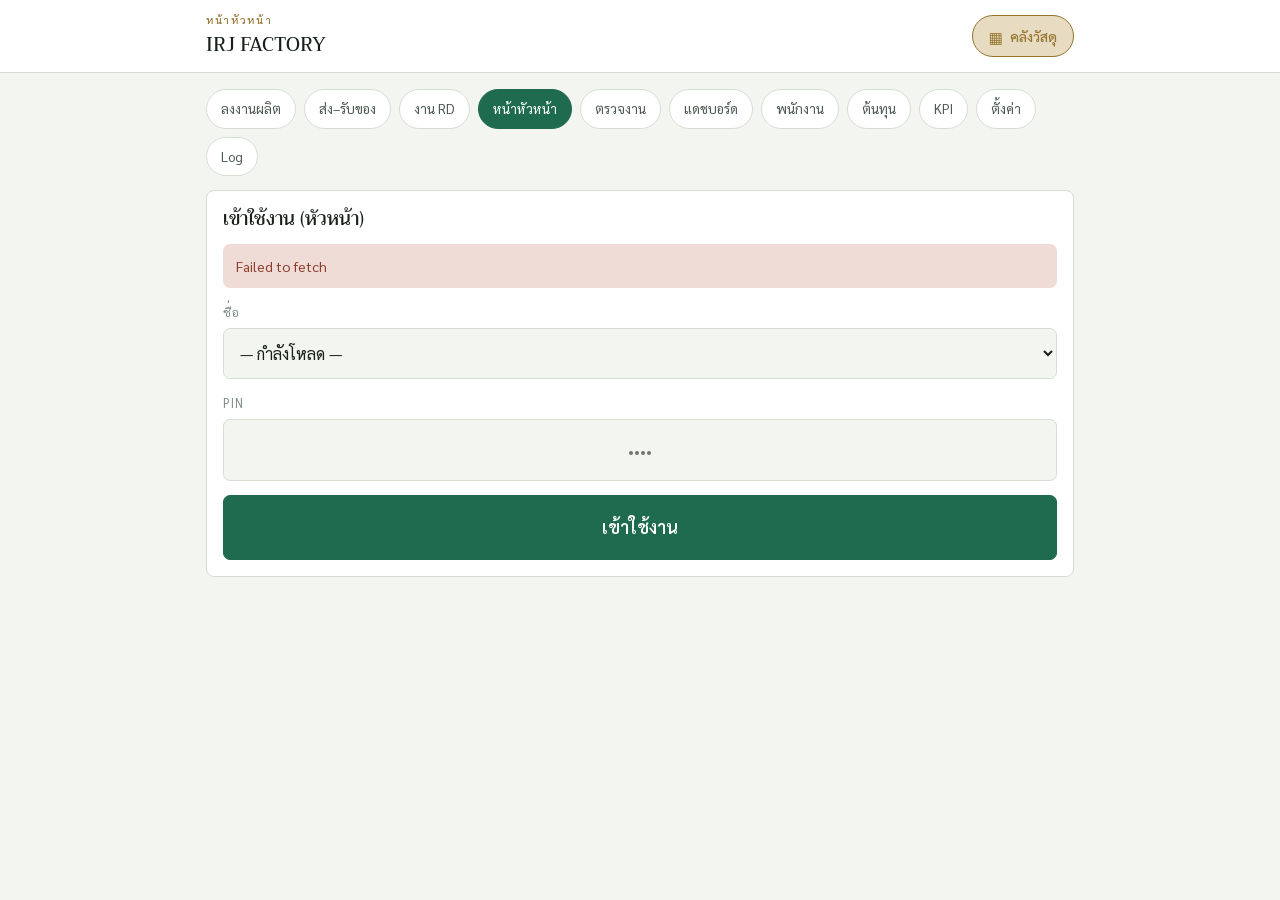
==== commit d93ac209: "v45: จุดพัก หยิบของทีละส่วน ยอดคงเหลือตรงกัน + เด้งหาหัวหน้า" ====
--- a/admin.html
+++ b/admin.html
@@ -8,7 +8,7 @@
 <link rel="preconnect" href="https://fonts.googleapis.com">
 <link rel="preconnect" href="https://fonts.gstatic.com" crossorigin>
 <link rel="stylesheet" href="https://fonts.googleapis.com/css2?family=Trirong:wght@400;500;600&family=Sarabun:wght@300;400;500;600&display=swap">
-<link rel="stylesheet" href="app.css?v=41">
+<link rel="stylesheet" href="app.css?v=45">
 <style>
   .lot{padding:14px 0;border-top:1px solid var(--line-2)}
   .lot:first-child{border-top:0}
@@ -177,8 +177,8 @@
   </section>
 </main>
 
-<script src="config.js?v=41"></script>
-<script src="api.js?v=41"></script>
+<script src="config.js?v=45"></script>
+<script src="api.js?v=45"></script>
 <script>
 (function () {
   "use strict";
@@ -446,7 +446,7 @@
   });
 
   /* ---------- ดาวน์โหลดไฟล์ Excel สรุปการผลิต ---------- */
-  var XLS_SRC = "xlsx.js?v=33";
+  var XLS_SRC = "xlsx.js?v=45";
   function needXlsx() {
     if (window.XLSXMini) return Promise.resolve();
     return new Promise(function (ok, no) {
@@ -713,7 +713,7 @@
   }
 
   /* ---------- รายงาน Word: ส่ง–รับของ / ไล่ของหาย ---------- */
-  var DOCX_SRC = "docx.js?v=41";
+  var DOCX_SRC = "docx.js?v=45";
   function needDocx() {
     if (window.DOCXMini) return Promise.resolve();
     return new Promise(function (ok, no) {
@@ -730,18 +730,26 @@
     var p = String(iso).slice(0, 10).split("-");
     return p.length === 3 ? p[2] + "/" + p[1] + "/" + (Number(p[0]) + 543) : iso;
   }
-  // ใบที่หัวหน้าต้องตามต่อ = นับไม่ตรง หรือส่งไปแล้วเกิน 24 ชม. ยังไม่มีใครรับ
+  // ใบที่หัวหน้าต้องตามต่อ = นับไม่ตรง หรือค้างเกิน 24 ชม. ยังไม่มีใครรับ/ยังหยิบไม่หมด
   // ใบที่เพิ่งส่งไปเมื่อกี้ยังไม่ถือว่ามีปัญหา ไม่งั้นรายงานจะเต็มไปด้วยของที่กำลังเดินอยู่
   function needsChase(r) {
     return r.status === "mismatch" ||
-           (r.status === "sent" && Number(r.hours) >= 24);
+           ((r.status === "sent" || r.status === "partial") && Number(r.hours) >= 24);
   }
   function statusTxt(r) {
-    if (r.status === "sent") return "ยังไม่มีใครรับ";
+    if (r.status === "sent") return r.is_pile ? "ยังไม่มีใครหยิบ" : "ยังไม่มีใครรับ";
+    if (r.status === "partial") return "เหลือ " + J.nf.format(r.qty_left) + " ที่จุดพัก";
     if (r.status === "cancelled") return "ยกเลิก";
     if (r.status === "mismatch") return Number(r.gap) > 0
       ? "ขาด " + J.nf.format(r.gap) : "เกิน " + J.nf.format(-r.gap);
     return "ครบ";
+  }
+  // ช่อง "รับ" ของกองที่จุดพัก = ยอดที่ถูกหยิบไปแล้ว ไม่ใช่ qty_recv (ซึ่งยังว่างอยู่)
+  function recvTxt(r) {
+    if (r.is_pile && (r.status === "sent" || r.status === "partial")) {
+      return J.nf.format(Number(r.qty_sent) - Number(r.qty_left));
+    }
+    return r.qty_recv == null ? "—" : J.nf.format(r.qty_recv);
   }
 
   // ดึงรูปทีละไม่เกิน 40 ใบ ตามที่ฝั่งฐานข้อมูลจำกัดไว้
@@ -791,6 +799,11 @@
     if (stuck > 0) {
       head += " และมีของที่ส่งออกไปแล้วเกิน 24 ชั่วโมงยังไม่มีใครกดรับ " +
         J.nf.format(stuck) + " ใบ ควรตามหาว่าของอยู่ที่ไหน";
+    }
+    var pleft = Number(sm.pile_left) || 0;
+    if (pleft > 0) {
+      head += " ตอนนี้ยังมีของวางค้างอยู่ที่จุดพักอีก " + J.nf.format(pleft) +
+        " ชิ้น ที่ยังไม่มีใครหยิบไปทำต่อ";
     }
     doc.p(head, { size: 11 });
 
@@ -824,8 +837,7 @@
         badRow: function (r, i) { return needsChase(moves[i]); },
         rows: moves.map(function (r) {
           return [r.sent_txt || "—", r.lot, r.step || "—", r.from_name, r.to_name,
-                  J.nf.format(r.qty_sent),
-                  r.qty_recv == null ? "—" : J.nf.format(r.qty_recv),
+                  J.nf.format(r.qty_sent), recvTxt(r),
                   statusTxt(r), r.hours == null ? "—" : r.hours];
         })
       });
@@ -843,15 +855,30 @@
         doc.h3((i + 1) + ". " + r.from_name + "  →  " + r.to_name +
                "   ·   ล็อต " + r.lot + (r.step ? "   ·   หลังขั้น " + r.step : ""));
 
-        var rows = [
-          ["ส่งเมื่อ", r.sent_txt || "—", "จำนวนที่ส่ง", J.nf.format(r.qty_sent) + " ชิ้น"],
-          ["รับเมื่อ", r.recv_txt || "ยังไม่มีใครรับ",
-           "นับได้", r.qty_recv == null ? "—" : J.nf.format(r.qty_recv) + " ชิ้น"],
-          ["คนที่กดรับ", r.recv_name || "—",
-           r.status === "sent" ? "ค้างมาแล้ว" : "ส่วนต่าง",
-           r.status === "sent" ? (r.hours == null ? "—" : r.hours + " ชม.")
-                               : (Number(r.gap) ? J.nf.format(r.gap) + " ชิ้น" : "ตรง")]
-        ];
+        var open = r.status === "sent" || r.status === "partial";
+        var rows;
+        if (r.is_pile) {
+          rows = [
+            ["วางเมื่อ", r.sent_txt || "—", "วางไว้", J.nf.format(r.qty_sent) + " ชิ้น"],
+            ["หยิบไปแล้ว", J.nf.format(Number(r.qty_sent) - Number(r.qty_left)) + " ชิ้น" +
+                           (Number(r.picks) ? "  (" + J.nf.format(r.picks) + " ครั้ง)" : ""),
+             "เหลือที่จุดพัก", J.nf.format(r.qty_left) + " ชิ้น"],
+            ["ใครหยิบไปบ้าง", r.who_took || "ยังไม่มีใครหยิบ",
+             open ? "ค้างมาแล้ว" : "ส่วนต่าง",
+             open ? (r.hours == null ? "—" : r.hours + " ชม.")
+                  : (Number(r.gap) ? J.nf.format(r.gap) + " ชิ้น" : "ตรง")]
+          ];
+        } else {
+          rows = [
+            ["ส่งเมื่อ", r.sent_txt || "—", "จำนวนที่ส่ง", J.nf.format(r.qty_sent) + " ชิ้น"],
+            ["รับเมื่อ", r.recv_txt || "ยังไม่มีใครรับ",
+             "นับได้", r.qty_recv == null ? "—" : J.nf.format(r.qty_recv) + " ชิ้น"],
+            ["คนที่กดรับ", r.recv_name || "—",
+             open ? "ค้างมาแล้ว" : "ส่วนต่าง",
+             open ? (r.hours == null ? "—" : r.hours + " ชม.")
+                  : (Number(r.gap) ? J.nf.format(r.gap) + " ชิ้น" : "ตรง")]
+          ];
+        }
         doc.table({
           widths: [16, 34, 16, 34],
           align: ["l", "l", "l", "l"],
@@ -872,7 +899,8 @@
         if (ps.length) {
           doc.imageRow(ps.map(function (x) {
             return { data: x.data, ratio: x.ratio,
-                     caption: (x.kind === "send" ? "ตอนส่ง" : "ตอนรับ") +
+                     caption: (x.kind === "send" ? "ตอนส่ง" :
+                               x.kind === "pick" ? "ตอนหยิบ" : "ตอนรับ") +
                               " · " + (x.by || "-") + " · " + x.at };
           }));
         } else {
--- a/app.css
+++ b/app.css
@@ -278,3 +278,10 @@
 .shots figure img{width:132px;height:132px;object-fit:cover;border-radius:8px;
   border:1px solid var(--line);display:block}
 .shots figcaption{font-size:11.5px;color:var(--dim,#8fa39a);margin-top:4px;line-height:1.4}
+
+/* กองของที่จุดพัก — แถบบอกยอดคงเหลือ */
+.hoff.pile .bar{height:7px;border-radius:4px;margin:9px 0 2px;
+  background:color-mix(in srgb,var(--line,#2a3a33) 60%,transparent);overflow:hidden}
+.hoff.pile .bar span{display:block;height:100%;border-radius:4px;background:var(--jade,#1E6B4F)}
+.hoff.pile.gap .bar span{background:var(--alert,#c0392b)}
+.hoff .picklist{line-height:1.7}
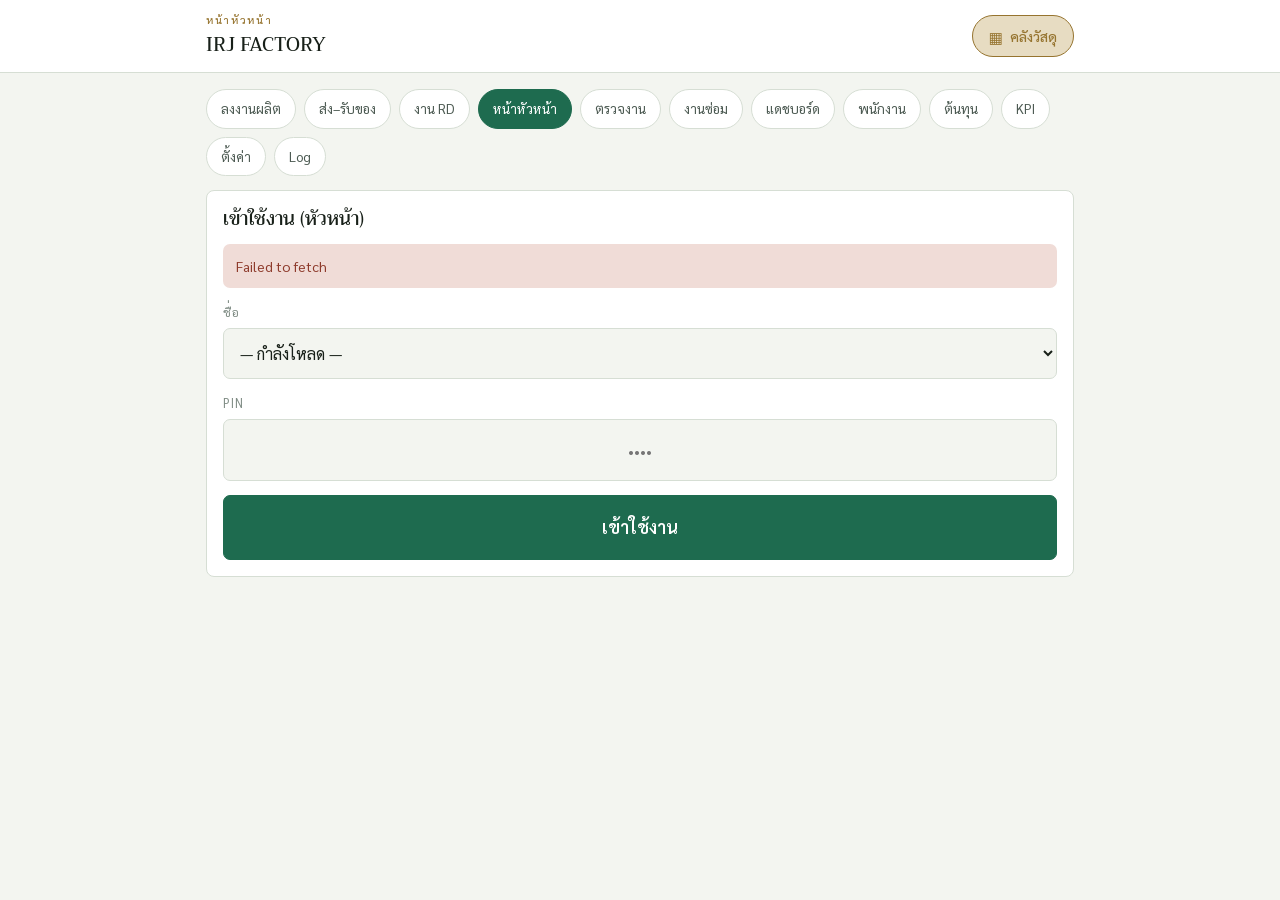
==== commit fcf16cd6: "v46: งานซ่อม (JOB + ชั่วโมง) + เวลางานอื่น/ลาในแดชบอร์ด" ====
--- a/admin.html
+++ b/admin.html
@@ -8,7 +8,7 @@
 <link rel="preconnect" href="https://fonts.googleapis.com">
 <link rel="preconnect" href="https://fonts.gstatic.com" crossorigin>
 <link rel="stylesheet" href="https://fonts.googleapis.com/css2?family=Trirong:wght@400;500;600&family=Sarabun:wght@300;400;500;600&display=swap">
-<link rel="stylesheet" href="app.css?v=45">
+<link rel="stylesheet" href="app.css?v=46">
 <style>
   .lot{padding:14px 0;border-top:1px solid var(--line-2)}
   .lot:first-child{border-top:0}
@@ -136,8 +136,8 @@
       <h2>ดาวน์โหลดข้อมูล</h2>
       <div class="msg" id="e-msg" hidden></div>
       <p class="hint" style="margin-bottom:12px">
-        ได้ไฟล์ Excel สรุปการผลิต 10 ชีต — สรุป · รายวัน · รายคน · รายขั้นตอน ·
-        รายสินค้า · รายล็อต · CNC · เครื่องจักร · ต้นทุนรายเดือน · ข้อมูลดิบ
+        ได้ไฟล์ Excel สรุปการผลิต 12 ชีต — สรุป · รายวัน · รายคน · รายขั้นตอน ·
+        รายสินค้า · รายล็อต · CNC · เครื่องจักร · ต้นทุนรายเดือน · งานซ่อม · งานซ่อมรายครั้ง · ข้อมูลดิบ
         มีสูตรในไฟล์ เอาไปทำ Pivot ต่อได้เลย
       </p>
       <div class="two">
@@ -177,8 +177,8 @@
   </section>
 </main>
 
-<script src="config.js?v=45"></script>
-<script src="api.js?v=45"></script>
+<script src="config.js?v=46"></script>
+<script src="api.js?v=46"></script>
 <script>
 (function () {
   "use strict";
@@ -446,7 +446,7 @@
   });
 
   /* ---------- ดาวน์โหลดไฟล์ Excel สรุปการผลิต ---------- */
-  var XLS_SRC = "xlsx.js?v=45";
+  var XLS_SRC = "xlsx.js?v=46";
   function needXlsx() {
     if (window.XLSXMini) return Promise.resolve();
     return new Promise(function (ok, no) {
@@ -709,11 +709,45 @@
         x.cnc_start ? { f: "IF(R" + r + "=\"\",TODAY()-Q" + r + ",R" + r + "-Q" + r + ")", s: 7 } : ""]);
     });
 
-    return X.build([dash, sDaily, sPeople, sSteps, sProd, sLots, sCnc, sMach, sMon, sRaw]);
+    /* ---------- งานซ่อม (JOB) ---------- */
+    var reps = d.repairs || [], repPpl = d.repair_people || [], repLog = d.repair_log || [];
+    var sRep = {
+      name: "งานซ่อม", freeze: 1,
+      cols: [{ w: 14 }, { w: 13 }, { w: 30 }, { w: 14 }, { w: 26 }, { w: 11 }, { w: 12 },
+             { w: 12 }, { w: 12 }, { w: 12 }, { w: 14 }, { w: 8 }, { w: 9 }, { w: 14 }],
+      rows: [[H("JOB"), H("ประเภท"), H("งาน"), H("เครื่อง"), H("ของใคร / สินค้า"), H("สถานะ"),
+              H("วันเปิด"), H("วันปิด"), H("ชม. ในช่วงนี้"), H("ชม. ยืนยันแล้ว"),
+              H("นาทีในช่วงนี้"), H("คน"), H("ครั้ง"), H("ชม. รวมทั้ง JOB")]]
+    };
+    reps.forEach(function (x) {
+      sRep.rows.push([x.code, x.kind, x.title, x.machine, x.item, x.status,
+        x.opened ? { d: x.opened } : "", x.closed ? { d: x.closed } : "",
+        N(x.hours), N(x.hours_ok), I(x.minutes), I(x.people), I(x.entries), N(x.hours_all_time)]);
+    });
+    sRep.rows.push([]);
+    sRep.rows.push([H("JOB"), H("งาน"), H("พนักงาน"), H("ชม."), H("นาที"), H("ครั้ง"),
+                    H("วันแรก"), H("วันล่าสุด")]);
+    repPpl.forEach(function (x) {
+      sRep.rows.push([x.code, x.title, x.employee, N(x.hours), I(x.minutes), I(x.entries),
+        x.first_day ? { d: x.first_day } : "", x.last_day ? { d: x.last_day } : ""]);
+    });
+    var sRepLog = {
+      name: "งานซ่อม รายครั้ง", freeze: 1,
+      cols: [{ w: 12 }, { w: 14 }, { w: 28 }, { w: 14 }, { w: 9 }, { w: 9 }, { w: 9 },
+             { w: 9 }, { w: 12 }, { w: 30 }],
+      rows: [[H("วันที่"), H("JOB"), H("งาน"), H("พนักงาน"), H("เริ่ม"), H("เสร็จ"),
+              H("นาที"), H("ชม."), H("สถานะ"), H("หมายเหตุ")]]
+    };
+    repLog.forEach(function (x) {
+      sRepLog.rows.push([{ d: x.d }, x.code, x.title, x.employee, x.t_start || "", x.t_end || "",
+        I(x.minutes), N(x.hours), x.review, x.note]);
+    });
+
+    return X.build([dash, sDaily, sPeople, sSteps, sProd, sLots, sCnc, sMach, sMon, sRep, sRepLog, sRaw]);
   }
 
   /* ---------- รายงาน Word: ส่ง–รับของ / ไล่ของหาย ---------- */
-  var DOCX_SRC = "docx.js?v=45";
+  var DOCX_SRC = "docx.js?v=46";
   function needDocx() {
     if (window.DOCXMini) return Promise.resolve();
     return new Promise(function (ok, no) {
--- a/app.css
+++ b/app.css
@@ -285,3 +285,14 @@
 .hoff.pile .bar span{display:block;height:100%;border-radius:4px;background:var(--jade,#1E6B4F)}
 .hoff.pile.gap .bar span{background:var(--alert,#c0392b)}
 .hoff .picklist{line-height:1.7}
+
+/* ---------- งานซ่อม (แท็บในหน้าลงงาน) ---------- */
+.rjob{background:var(--surface-2);border-radius:10px;padding:11px 13px;margin:-4px 0 14px;
+      font-size:14px;line-height:1.6;color:var(--ink)}
+.rjob .s{color:var(--ink-2);font-size:13px}
+.rhrs{display:grid;grid-template-columns:1fr 1fr;gap:8px;margin-top:10px}
+.rhrs span{background:var(--surface);border-radius:8px;padding:8px 11px}
+.rhrs b{display:block;font-family:var(--display);font-size:20px;font-weight:500;
+        color:var(--jade);font-variant-numeric:tabular-nums;line-height:1.3}
+.rhrs i{font-style:normal;font-size:12px;color:var(--ink-3)}
+.rjob[hidden]{display:none!important}
